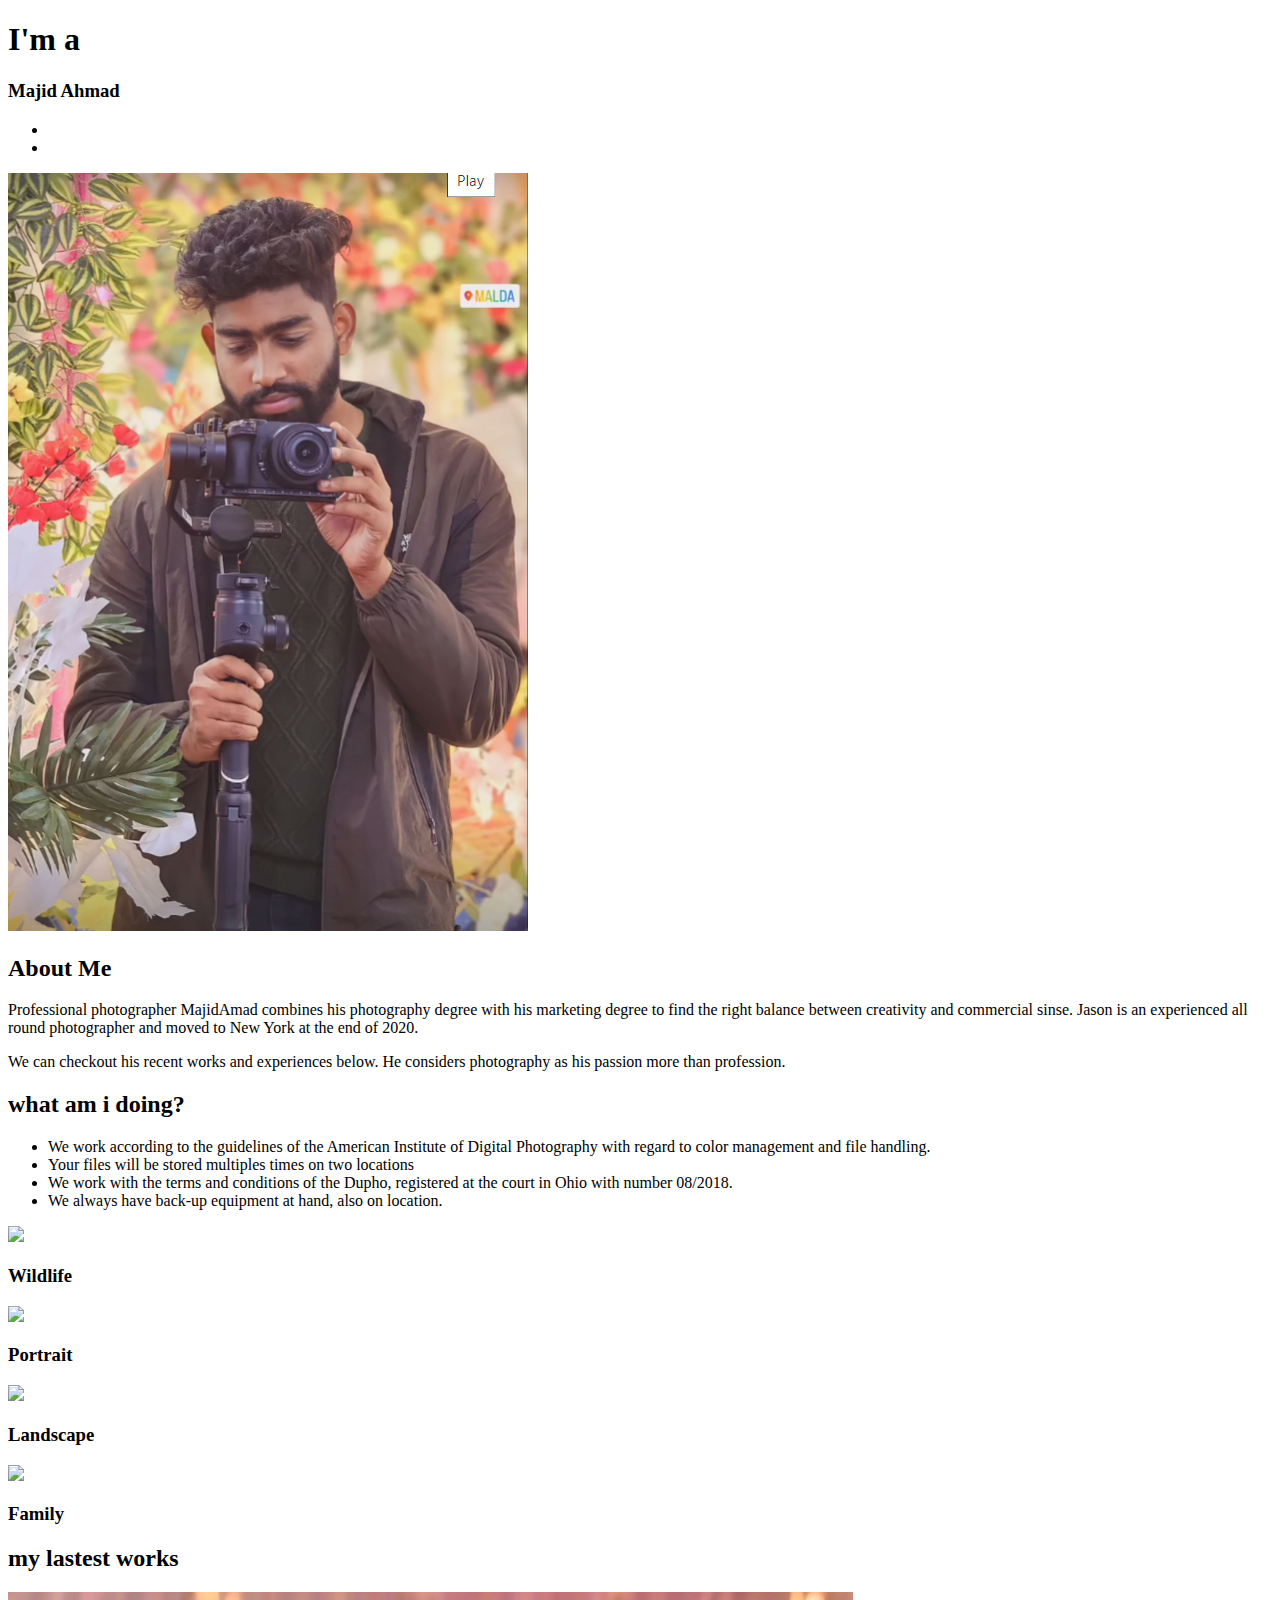
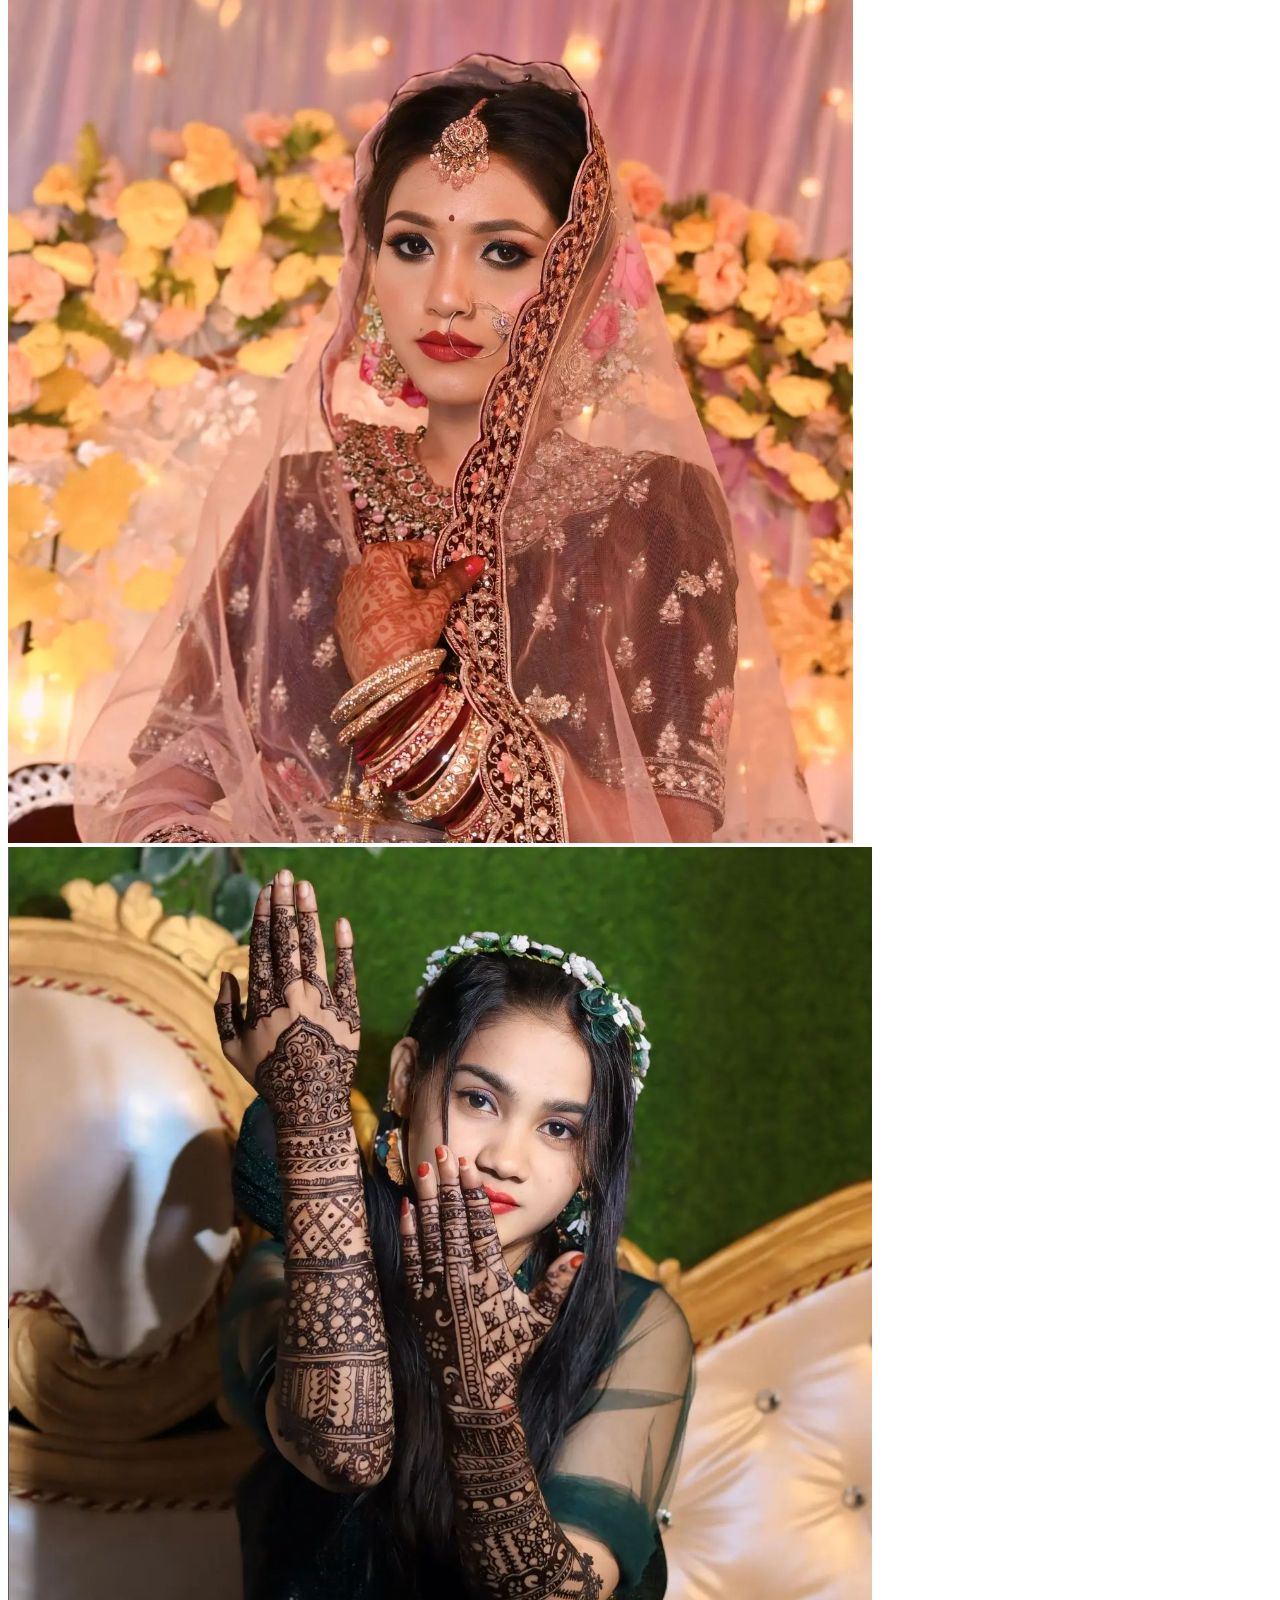
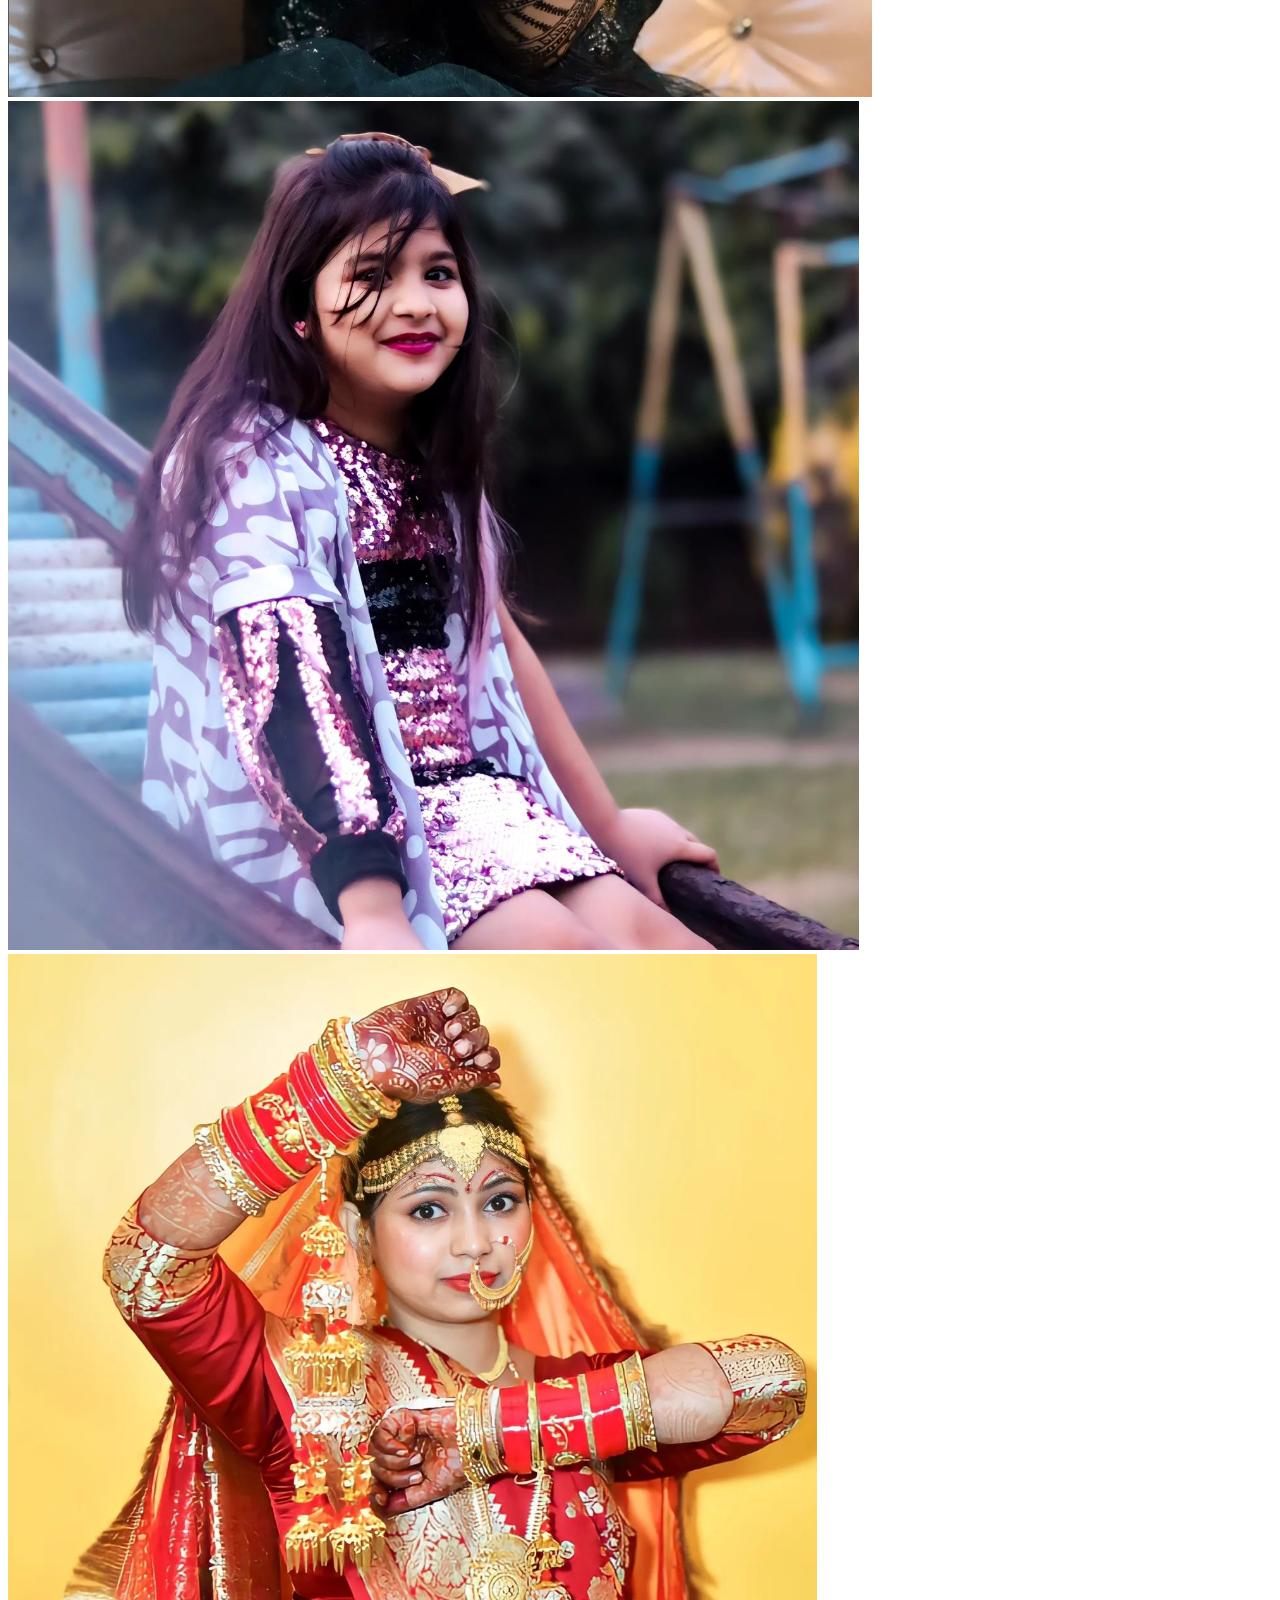
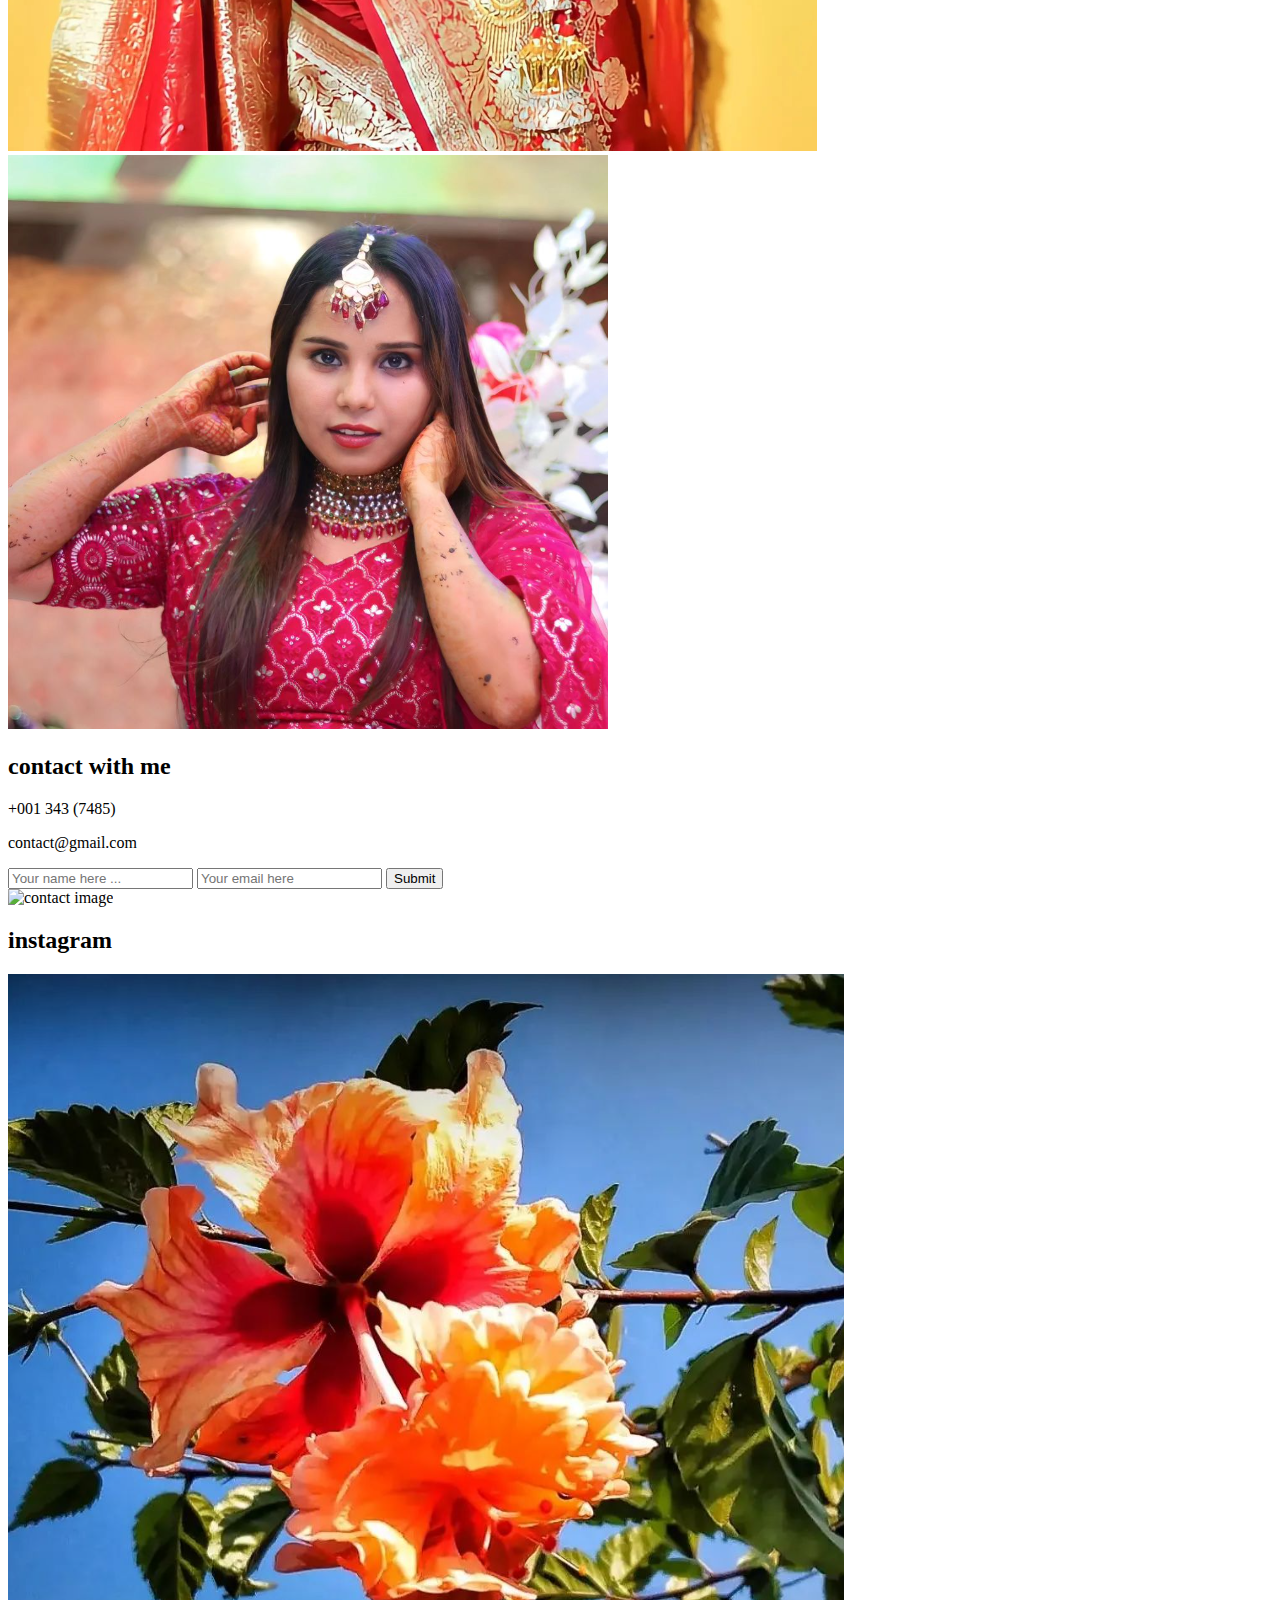
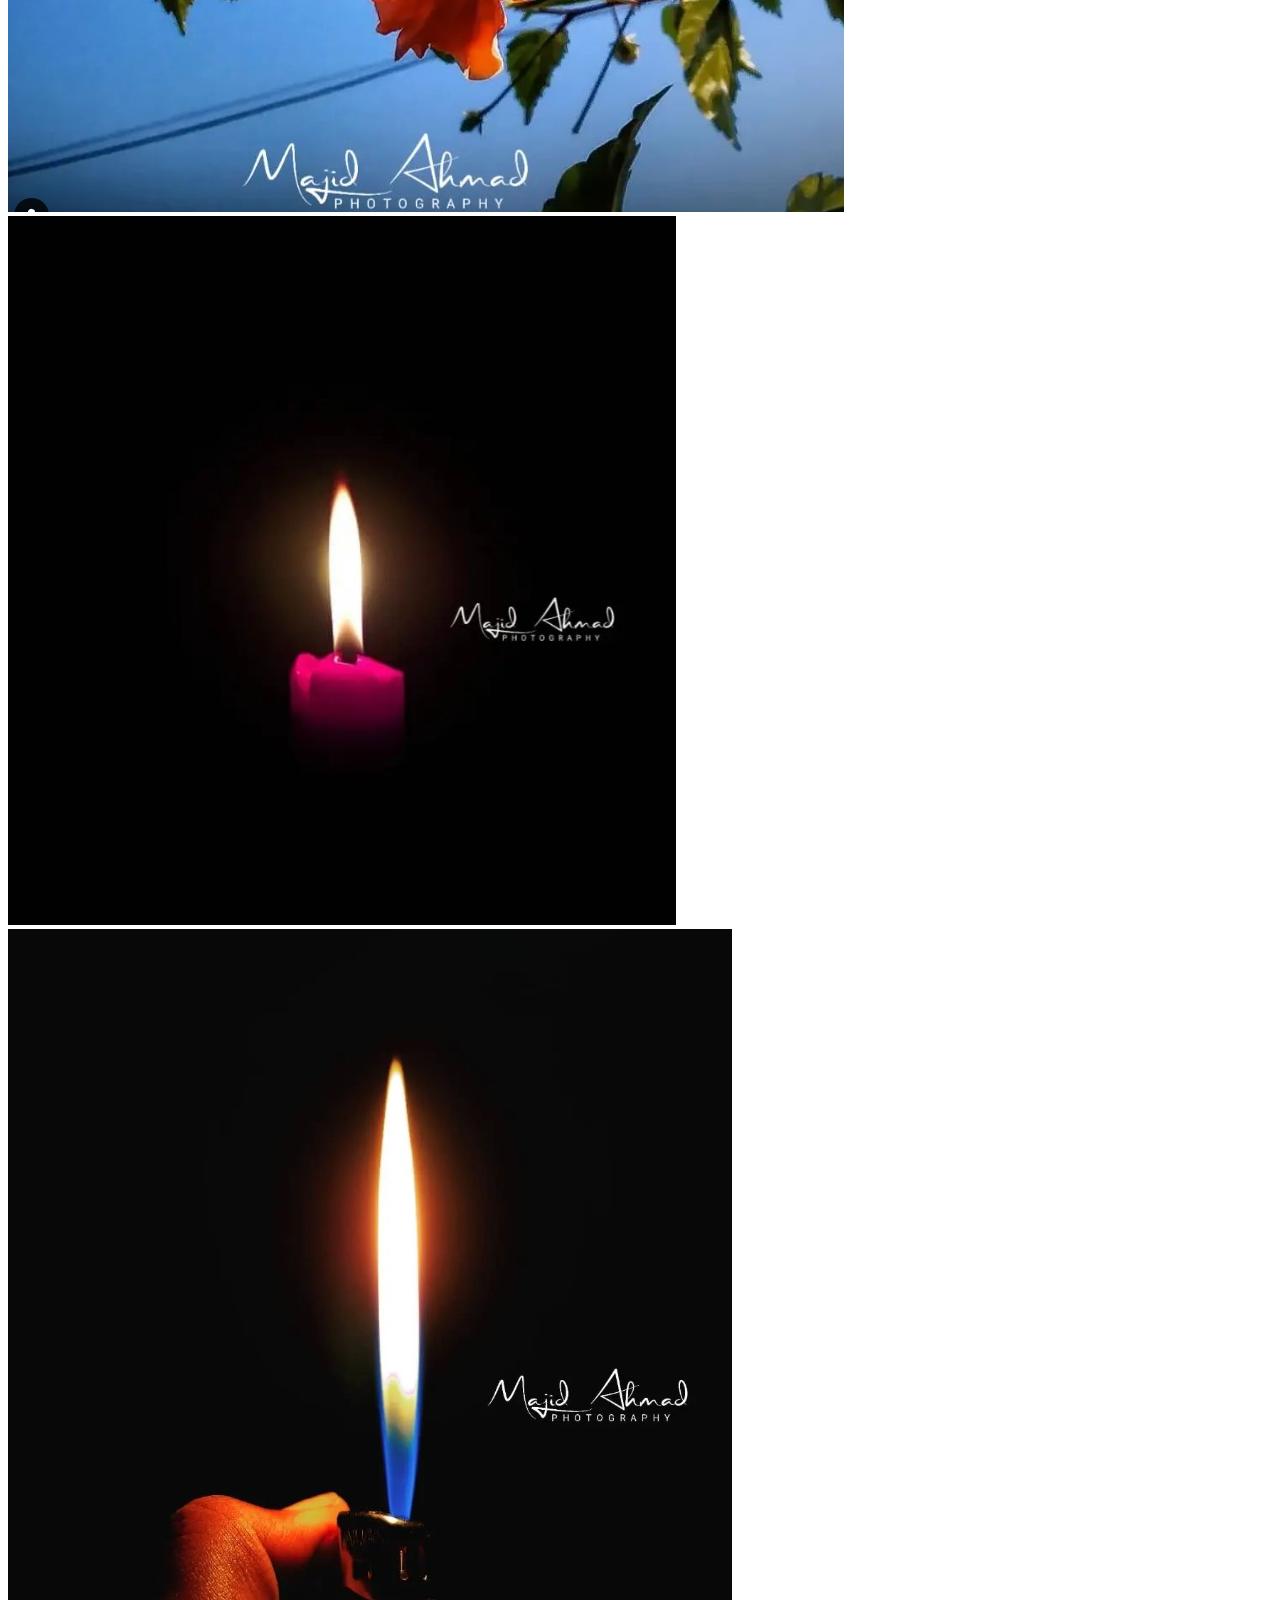
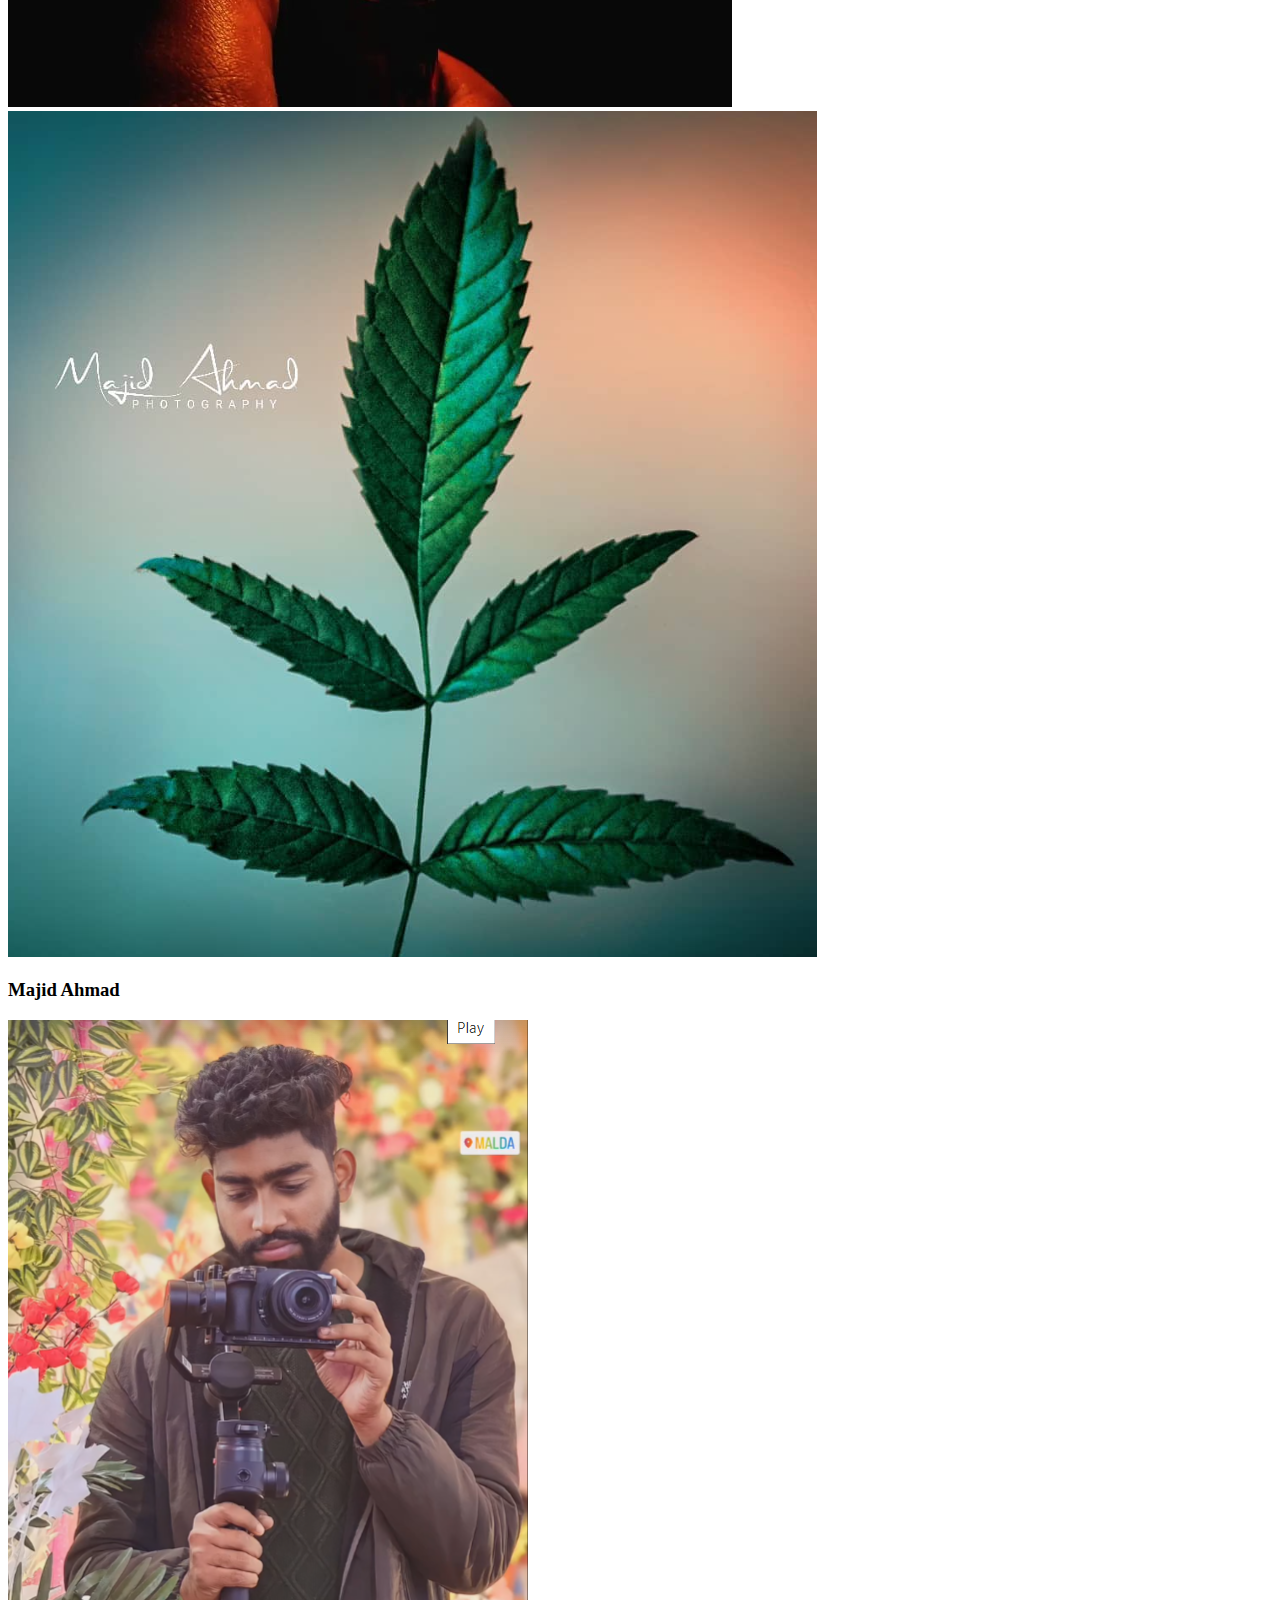
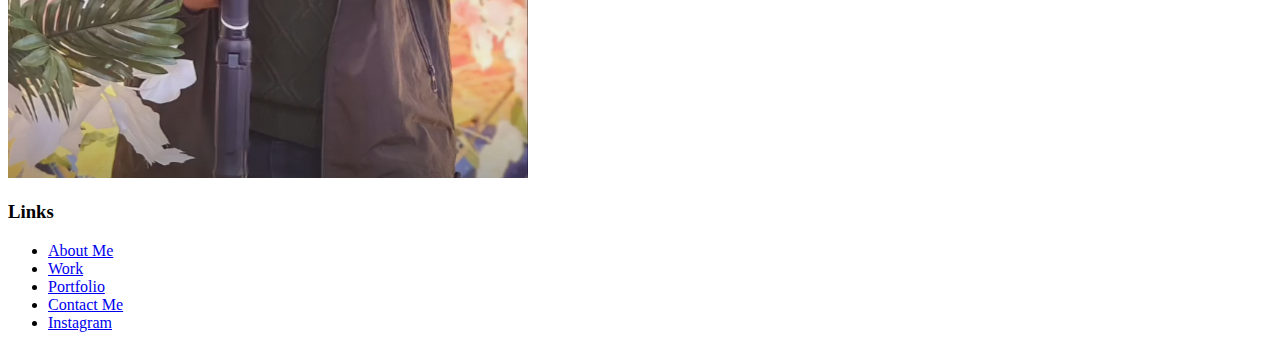
==== index.html @ 765325b8 "h" ====
<!DOCTYPE html>
<html lang="en">
<head>
    <meta charset="UTF-8">
    <meta http-equiv="X-UA-Compatible" content="IE=edge">
    <meta name="viewport" content="width=device-width, initial-scale=1.0">
    <title>I'm a Photographer</title>
    <!-- font awesome -->
    <link rel="stylesheet" href="https://cdnjs.cloudflare.com/ajax/libs/font-awesome/6.0.0-beta2/css/all.min.css" integrity="sha512-YWzhKL2whUzgiheMoBFwW8CKV4qpHQAEuvilg9FAn5VJUDwKZZxkJNuGM4XkWuk94WCrrwslk8yWNGmY1EduTA==" crossorigin="anonymous" referrerpolicy="no-referrer" />
    <link rel = "stylesheet" href = "css/style.css">
</head>
<body>
    
    <!-- header -->
    <header id = "header" class = "vh-100 flex">
        <div class = "container">
            <div class = "header-content">
                <h1>I'm a <br><span class = "typewrite" data-loop = "yes" data-speed = "100" data-delay = "2000" data-words = '["photographer", "videographer", "video editor"]'></span></h1>
                <h3>Majid Ahmad</h3>

                <ul class = "social-links">
                    <li>
                        <a href = "https://www.instagram.com/_photoworld_studio_/" class = "flex">
                            <i class = "fab fa-facebook-f"></i>
                        </a>
                    </li>
                    <li>
                        <a href = "https://www.instagram.com/_photoworld_studio_/"  class = "flex">
                            <i class = "fab fa-instagram"></i>
                        </a>
                    </li>
                </ul>
            </div>
        </div>
    </header>
    <!-- end of header -->

    <!-- main content -->
    <main>
        <!-- about section -->
        <section id = "about" class = "about py-7">
            <div class = "container">
                <div class = "about-content grid">
                    <div class = "about-left">
                        <img src = "images/owner.png" alt = "">
                    </div>
                    <div class = "about-right">
                        <div class = "title">
                            <h2>About Me</h2>
                        </div>
                        <p class = "lead">Professional photographer MajidAmad combines his photography degree with his marketing degree to find the right balance between creativity and commercial sinse. Jason is an experienced all round photographer and moved to New York at the end of 2020.</p>
                        <p class = "lead">We can checkout his recent works and experiences below. He considers photography as his passion more than profession.</p>
                        <a href = "#work" class = "btn-down">
                            <i class = "fas fa-chevron-down"></i>
                        </a>
                    </div>
                </div>
            </div>
        </section>
        <!-- end of about section -->

        <!-- work section -->
        <section id = "work" class = "vh-100 flex py-7">
            <div class = "container">
                <div class = "work-content">
                    <div class = "title">
                        <h2>what am i doing?</h2>
                    </div>
                    <ul class = "work-top grid">
                        <li class = "lead"><i class = "fas fa-dot-circle"></i> We work according to the guidelines of the American Institute of Digital Photography with regard to color management and file handling.</li>
                        <li class = "lead"><i class = "fas fa-dot-circle"></i> Your files will be stored multiples times on two locations</li>
                        <li class = "lead"><i class = "fas fa-dot-circle"></i> We work with the terms and conditions of the Dupho, registered at the court in Ohio with number 08/2018.</li>
                        <li class = "lead"><i class = "fas fa-dot-circle"></i> We always have back-up equipment at hand, also on location.</li>
                    </ul>

                    <div class = "work-bottom grid">
                        <div>
                            <span class = "icon"><img src = "images/wildlife-icon.png"></span>
                            <h3>Wildlife</h3>
                        </div>
                        <div>
                            <span class = "icon"><img src = "images/portrait-icon.png"></span>
                            <h3>Portrait</h3>
                        </div>
                        <div>
                            <span class = "icon"><img src = "images/landscape-icon.png"></span>
                            <h3>Landscape</h3>
                        </div>
                        <div>
                            <span class = "icon"><img src = "images/family-icon.png"></span>
                            <h3>Family</h3>
                        </div>
                    </div>
                    <a href = "#portfolio" class = "btn-down btn-down-white">
                        <i class = "fas fa-chevron-down"></i>
                    </a>
                </div>
            </div>
        </section>
        <!-- end of work section -->

        <!-- portfolio section -->
        <section id = "portfolio" class = "vh-100 py-7">
            <div class = "container">
                <div class = "portfolio-content">
                    <div class = "title">
                        <h2>my lastest works</h2>
                        <a href = "#contact" class = "btn-down">
                            <i class = "fas fa-chevron-down"></i>
                        </a>
                    </div>

                    <div class = "portfolio-grid grid">
                        <div><img src = "images/pic1.png"></div>
                        <div><img src = "images/pic2.png"></div>
                        <div><img src = "images/pic3.png"></div>
                        <div><img src = "images/pic6.png"></div>
                        <div><img src = "images/pic7.png"></div>
                    </div>
                </div>
            </div>
        </section>
        <!-- end of portfolio section -->

        <!-- contact section -->
        <section id = "contact" class = "py-7">
            <div class = "container">
                <div class = "contact-content flex">
                    <div class = "contact-left">
                        <div class="title">
                            <h2>contact with me</h2>
                        </div>
                        <p class = "lead"><i class = "fas fa-phone-alt"></i> +001 343 (7485)</p>
                        <p class = "lead"><i class = "fas fa-envelope"></i> contact@gmail.com</p>
                        <form action="">
                            <input type = "text" class = "form-control" placeholder="Your name here ...">
                            <input type = "email" class = "form-control" placeholder="Your email here">
                            <input type = "submit" class = "btn-submit btn" value = "Submit">
                        </form>
                    </div>

                    <div class = "contact-right">
                        <img src = "images/contact-pic.jpg" alt = "contact image">
                    </div>
                </div>
            </div>
        </section>
        <!-- end of contact section -->

        <!-- instagram section -->
        <section id = "insta" class = "py-7">
            <div class = "container">
                <div class = "insta-content">
                    <div class = "title">
                        <h2>instagram</h2>
                        <a href = "#footer" class = "btn-down btn-down-white">
                            <i class = "fas fa-chevron-down"></i>
                        </a>
                    </div>
                    <div class = "insta-grid grid">
                        <div><img src = "images/pic8.png"></div>
                        <div><img src = "images/pic9.png"></div>
                        <div><img src = "images/pic10.png"></div>
                        <div><img src = "images/pic12.png"></div>
                       
                    </div>
                </div>
            </div>
        </section>
        <!-- end of instagram section -->
    </main>
    <!-- end of main content -->

    <!-- footer -->
    <footer id = "footer" class = "py-7">
        <div class = "container">
            <div class = "footer-content">
                <div>
                    <h3>Majid Ahmad</h3>
                    <div><img src = "images/owner.png"></div>
                </div>

                <div>
                    <h3>Links</h3>
                    <ul class = "flex">
                        <li><a href = "#">About Me</a></li>
                        <li><a href = "#">Work</a></li>
                        <li><a href = "#">Portfolio</a></li>
                        <li><a href = "#">Contact Me</a></li>
                        <li><a href = "#">Instagram</a></li>
                    </ul>
                </div>
            </div>
        </div>
    </footer>
    <!-- end of footer -->


    <!-- typewriting js -->
    <script src = "typewriting-master/typewriting.js"></script>
</body>
</html>
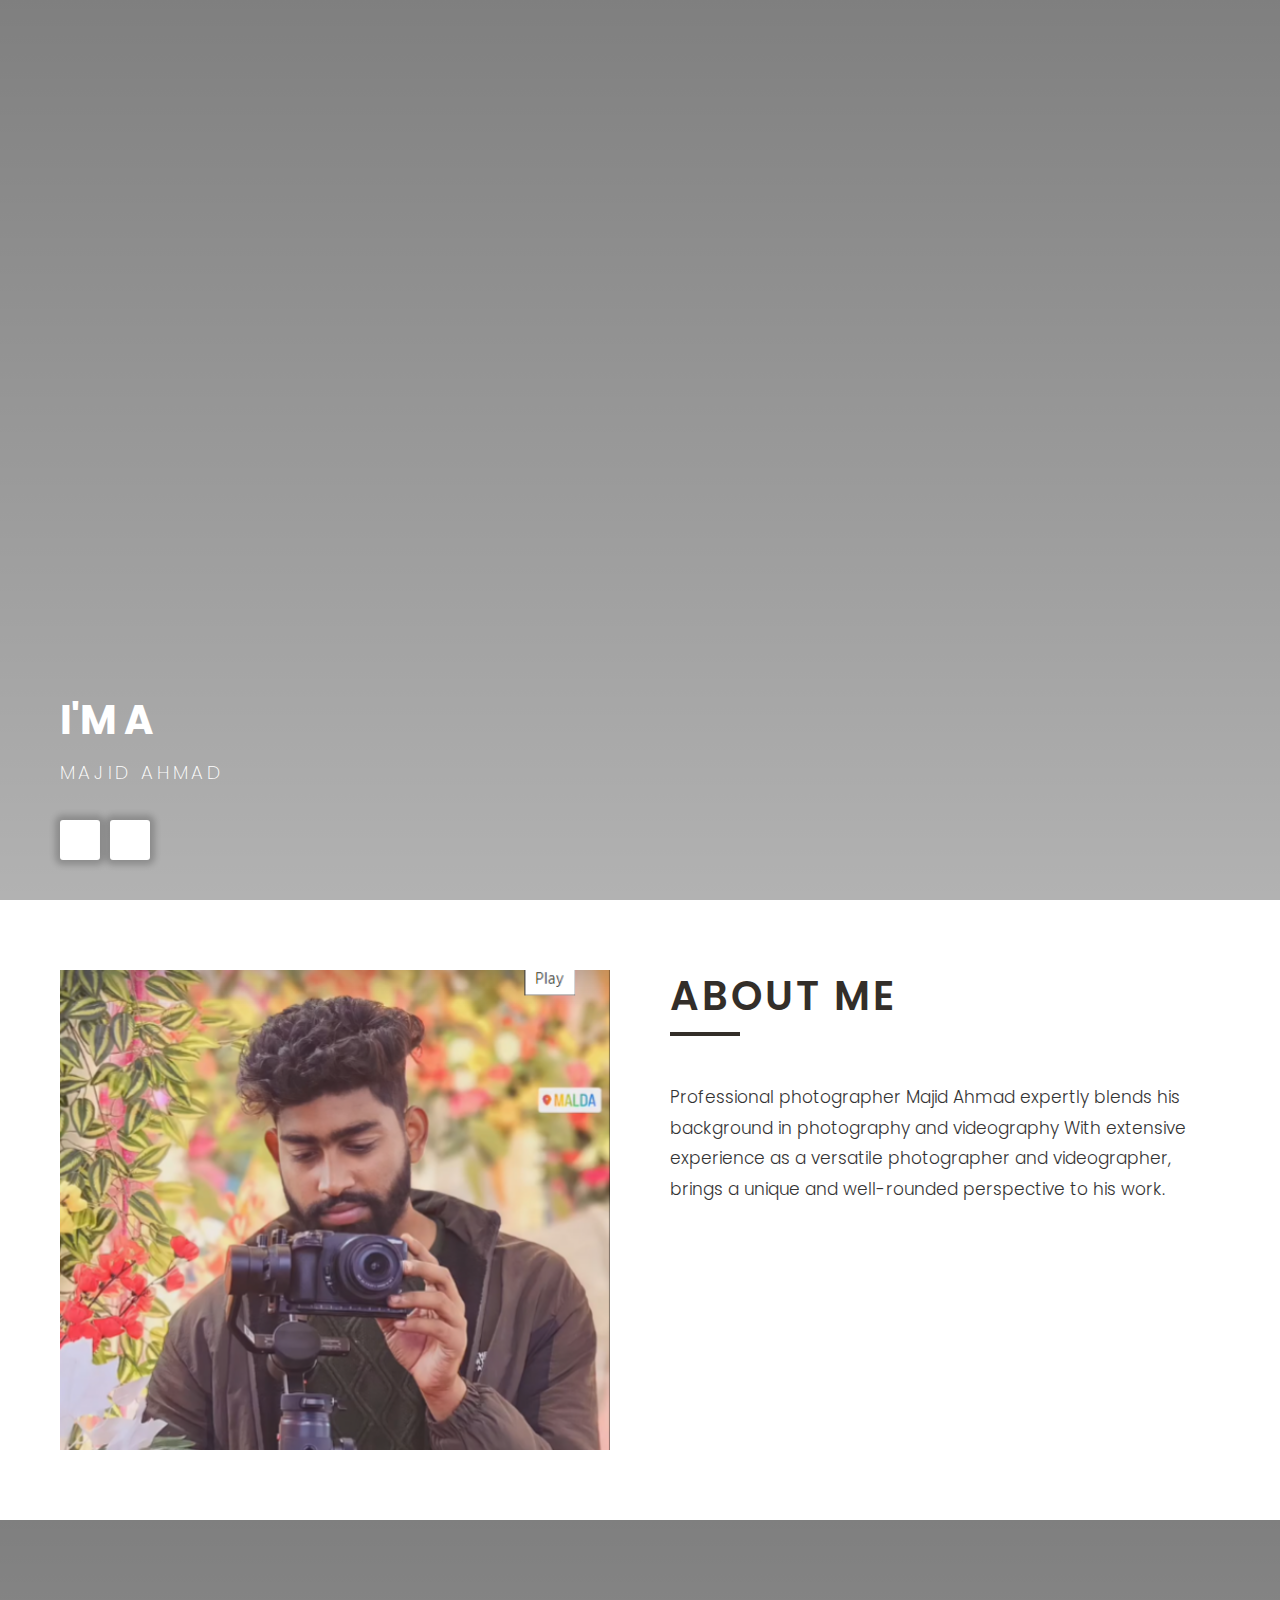
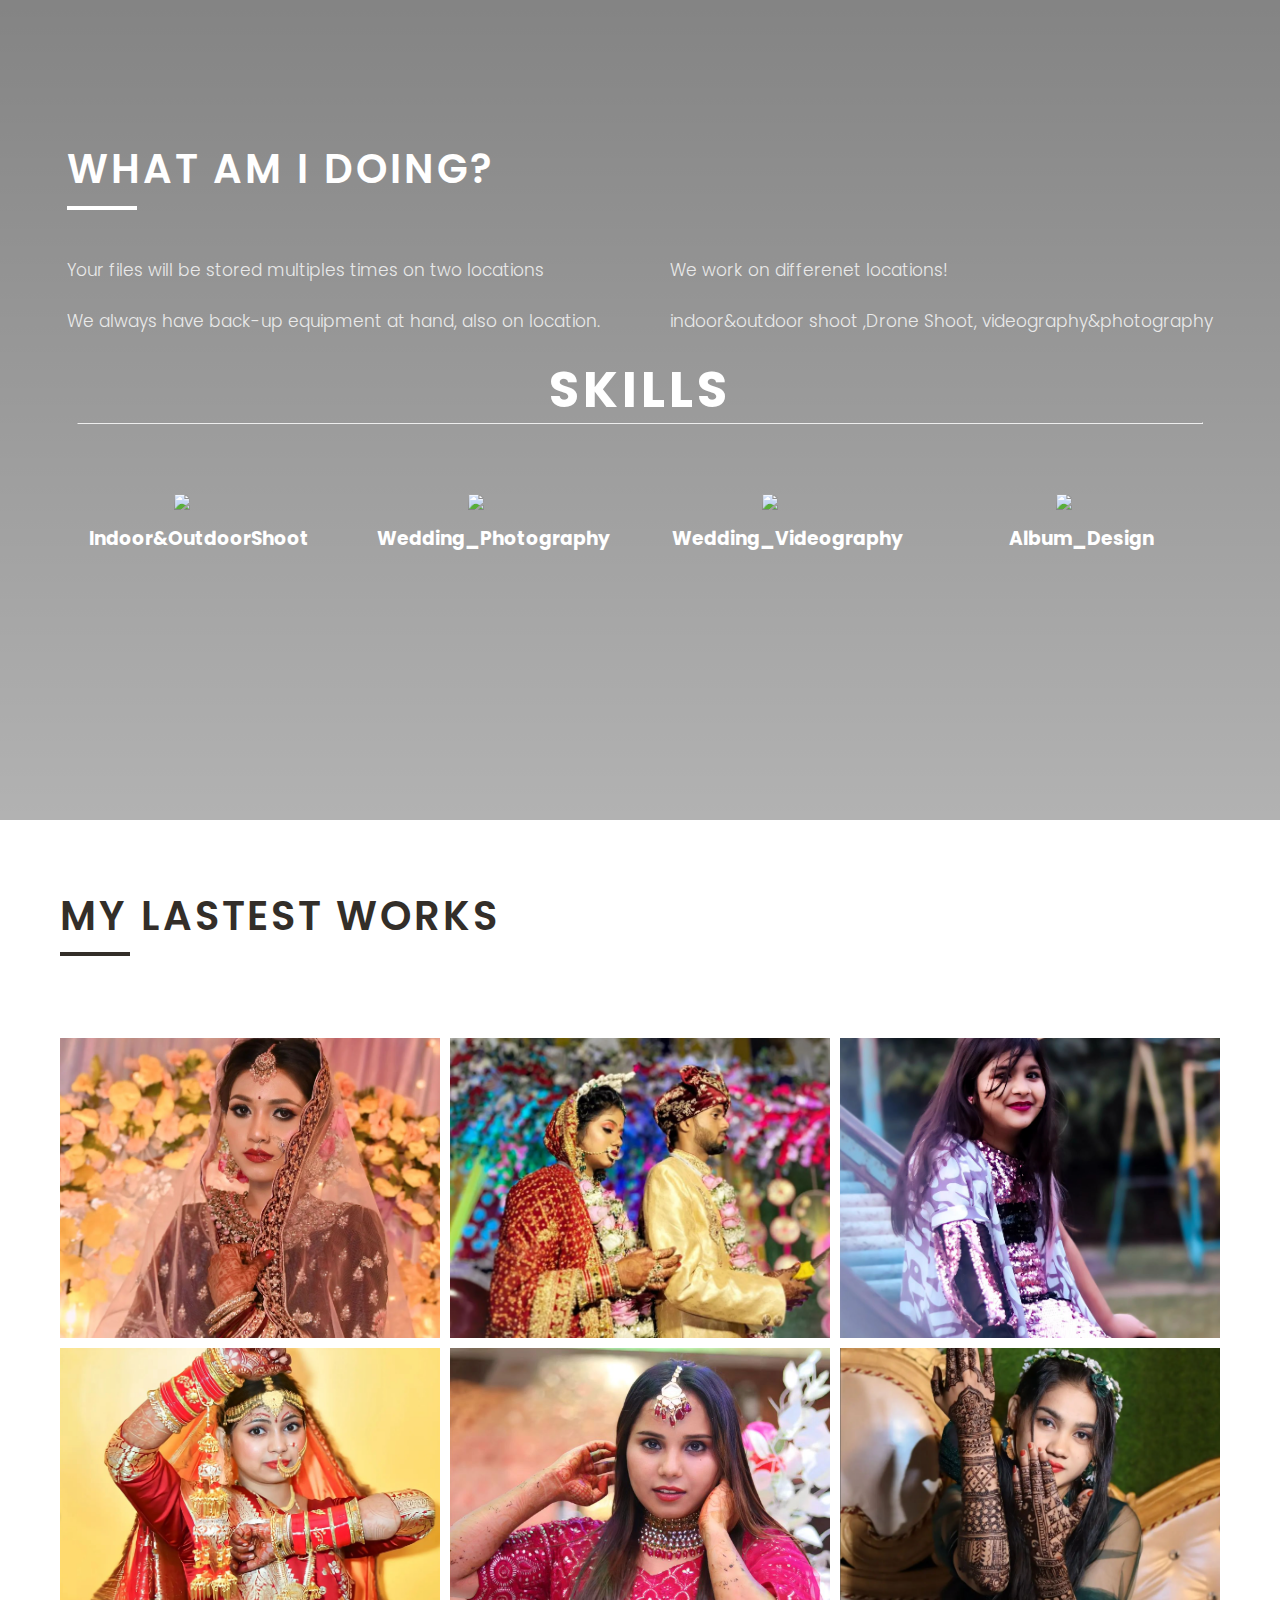
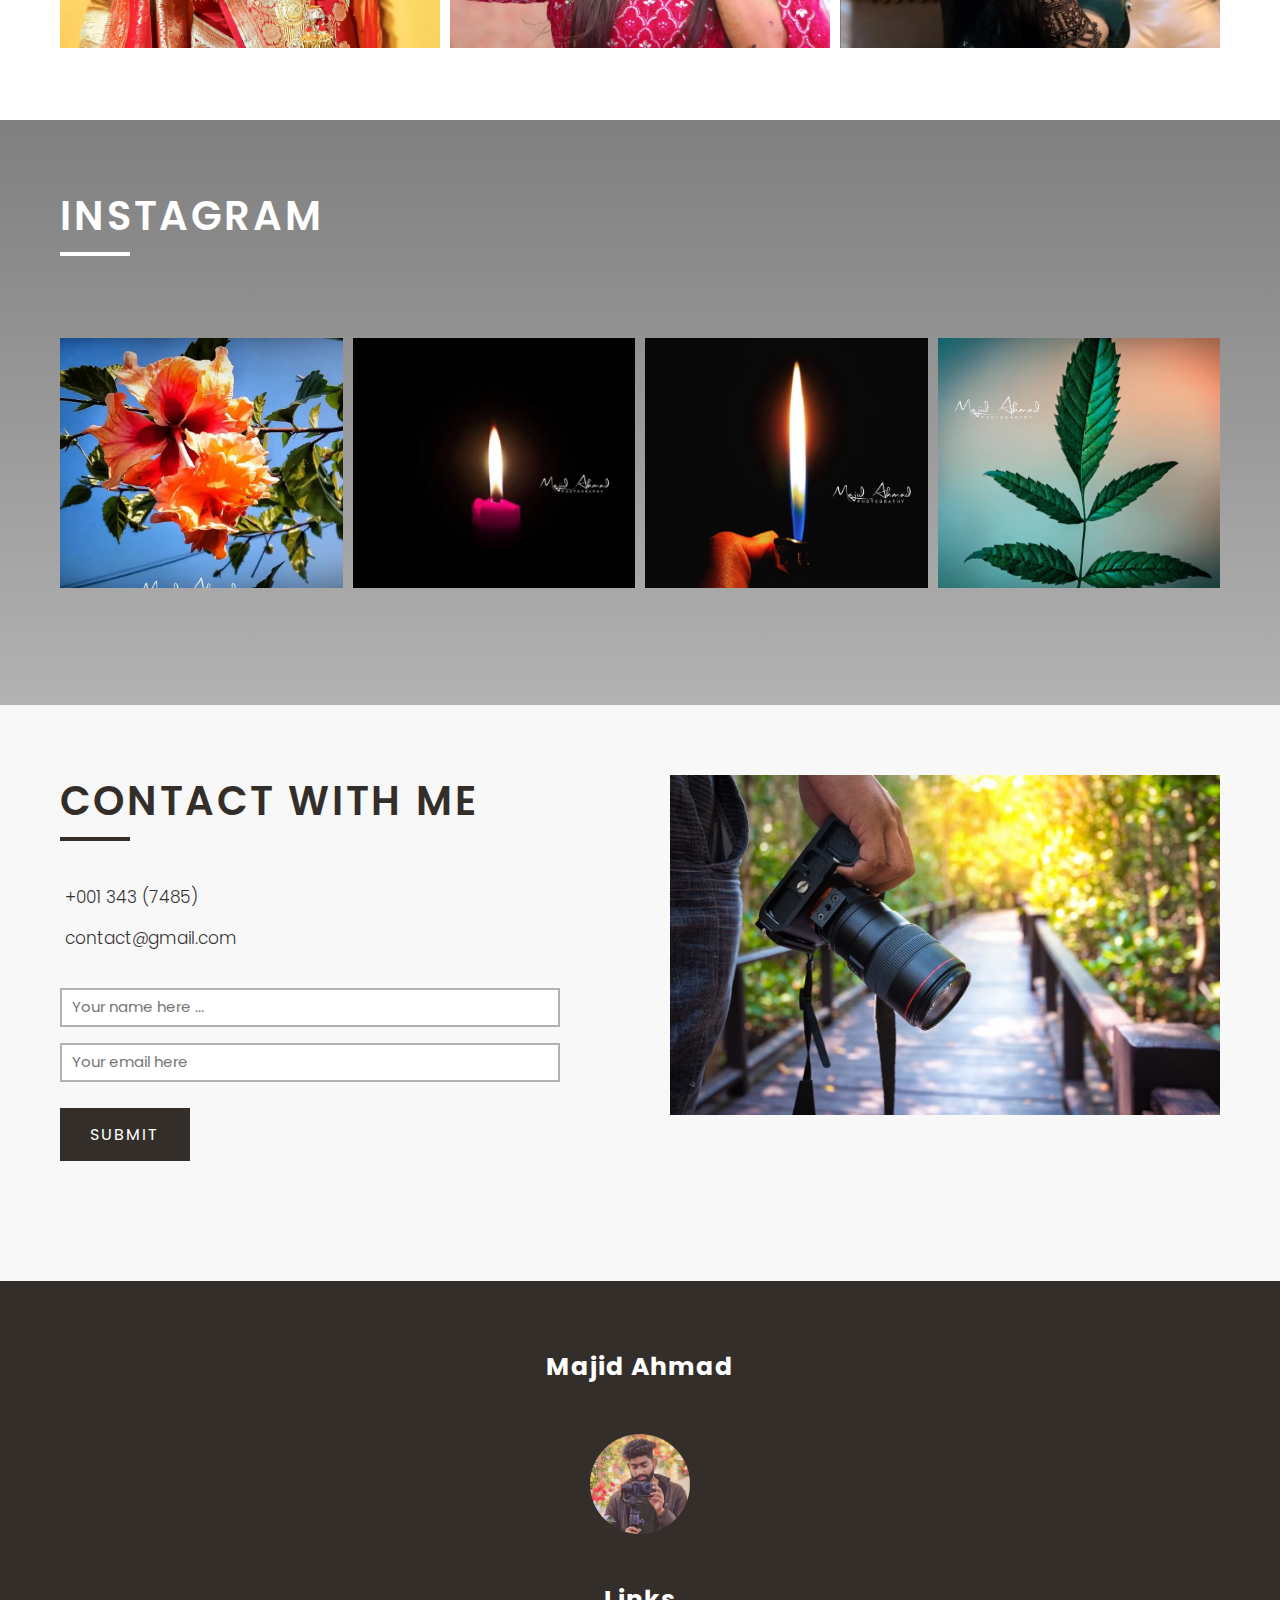
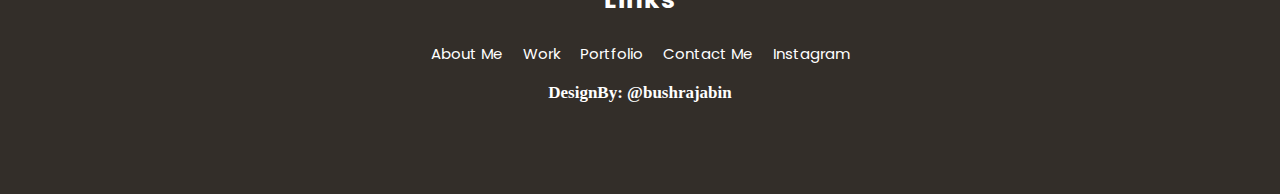
==== commit c4607596: "updateeverything" ====
--- a/index.html
+++ b/index.html
@@ -1,202 +1,252 @@
 <!DOCTYPE html>
 <html lang="en">
-<head>
-    <meta charset="UTF-8">
-    <meta http-equiv="X-UA-Compatible" content="IE=edge">
-    <meta name="viewport" content="width=device-width, initial-scale=1.0">
-    <title>I'm a Photographer</title>
+  <head>
+    <meta charset="UTF-8" />
+    <meta http-equiv="X-UA-Compatible" content="IE=edge" />
+    <meta name="viewport" content="width=device-width, initial-scale=1.0" />
+    <title>photoworldStudio</title>
     <!-- font awesome -->
-    <link rel="stylesheet" href="https://cdnjs.cloudflare.com/ajax/libs/font-awesome/6.0.0-beta2/css/all.min.css" integrity="sha512-YWzhKL2whUzgiheMoBFwW8CKV4qpHQAEuvilg9FAn5VJUDwKZZxkJNuGM4XkWuk94WCrrwslk8yWNGmY1EduTA==" crossorigin="anonymous" referrerpolicy="no-referrer" />
-    <link rel = "stylesheet" href = "css/style.css">
-</head>
-<body>
-    
+    <link
+      rel="stylesheet"
+      href="https://cdnjs.cloudflare.com/ajax/libs/font-awesome/6.0.0-beta2/css/all.min.css"
+      integrity="sha512-YWzhKL2whUzgiheMoBFwW8CKV4qpHQAEuvilg9FAn5VJUDwKZZxkJNuGM4XkWuk94WCrrwslk8yWNGmY1EduTA=="
+      crossorigin="anonymous"
+      referrerpolicy="no-referrer"
+    />
+    <link rel="stylesheet" href="css/style.css" />
+  </head>
+  <body>
     <!-- header -->
-    <header id = "header" class = "vh-100 flex">
-        <div class = "container">
-            <div class = "header-content">
-                <h1>I'm a <br><span class = "typewrite" data-loop = "yes" data-speed = "100" data-delay = "2000" data-words = '["photographer", "videographer", "video editor"]'></span></h1>
-                <h3>Majid Ahmad</h3>
-
-                <ul class = "social-links">
-                    <li>
-                        <a href = "https://www.instagram.com/_photoworld_studio_/" class = "flex">
-                            <i class = "fab fa-facebook-f"></i>
-                        </a>
-                    </li>
-                    <li>
-                        <a href = "https://www.instagram.com/_photoworld_studio_/"  class = "flex">
-                            <i class = "fab fa-instagram"></i>
-                        </a>
-                    </li>
-                </ul>
-            </div>
-        </div>
+    <header id="header" class="vh-100 flex">
+      <div class="container">
+        <div class="header-content">
+          <h2>
+            I'm a <br /><span
+              class="typewrite"
+              data-loop="yes"
+              data-speed="100"
+              data-delay="2000"
+              data-words='["photographer", "videographer", "video editor"]'
+            ></span>
+          </h2>
+          <h3>Majid Ahmad</h3>
+
+          <ul class="social-links">
+            <li>
+              <a
+                href="https://www.instagram.com/_photoworld_studio_/"
+                class="flex"
+              >
+                <i class="fab fa-facebook-f"></i>
+              </a>
+            </li>
+            <li>
+              <a
+                href="https://www.instagram.com/_photoworld_studio_/"
+                class="flex"
+              >
+                <i class="fab fa-instagram"></i>
+              </a>
+            </li>
+          </ul>
+        </div>
+      </div>
     </header>
     <!-- end of header -->
 
     <!-- main content -->
     <main>
-        <!-- about section -->
-        <section id = "about" class = "about py-7">
-            <div class = "container">
-                <div class = "about-content grid">
-                    <div class = "about-left">
-                        <img src = "images/owner.png" alt = "">
-                    </div>
-                    <div class = "about-right">
-                        <div class = "title">
-                            <h2>About Me</h2>
-                        </div>
-                        <p class = "lead">Professional photographer MajidAmad combines his photography degree with his marketing degree to find the right balance between creativity and commercial sinse. Jason is an experienced all round photographer and moved to New York at the end of 2020.</p>
-                        <p class = "lead">We can checkout his recent works and experiences below. He considers photography as his passion more than profession.</p>
-                        <a href = "#work" class = "btn-down">
-                            <i class = "fas fa-chevron-down"></i>
-                        </a>
-                    </div>
-                </div>
-            </div>
-        </section>
-        <!-- end of about section -->
-
-        <!-- work section -->
-        <section id = "work" class = "vh-100 flex py-7">
-            <div class = "container">
-                <div class = "work-content">
-                    <div class = "title">
-                        <h2>what am i doing?</h2>
-                    </div>
-                    <ul class = "work-top grid">
-                        <li class = "lead"><i class = "fas fa-dot-circle"></i> We work according to the guidelines of the American Institute of Digital Photography with regard to color management and file handling.</li>
-                        <li class = "lead"><i class = "fas fa-dot-circle"></i> Your files will be stored multiples times on two locations</li>
-                        <li class = "lead"><i class = "fas fa-dot-circle"></i> We work with the terms and conditions of the Dupho, registered at the court in Ohio with number 08/2018.</li>
-                        <li class = "lead"><i class = "fas fa-dot-circle"></i> We always have back-up equipment at hand, also on location.</li>
-                    </ul>
-
-                    <div class = "work-bottom grid">
-                        <div>
-                            <span class = "icon"><img src = "images/wildlife-icon.png"></span>
-                            <h3>Wildlife</h3>
-                        </div>
-                        <div>
-                            <span class = "icon"><img src = "images/portrait-icon.png"></span>
-                            <h3>Portrait</h3>
-                        </div>
-                        <div>
-                            <span class = "icon"><img src = "images/landscape-icon.png"></span>
-                            <h3>Landscape</h3>
-                        </div>
-                        <div>
-                            <span class = "icon"><img src = "images/family-icon.png"></span>
-                            <h3>Family</h3>
-                        </div>
-                    </div>
-                    <a href = "#portfolio" class = "btn-down btn-down-white">
-                        <i class = "fas fa-chevron-down"></i>
-                    </a>
-                </div>
-            </div>
-        </section>
-        <!-- end of work section -->
-
-        <!-- portfolio section -->
-        <section id = "portfolio" class = "vh-100 py-7">
-            <div class = "container">
-                <div class = "portfolio-content">
-                    <div class = "title">
-                        <h2>my lastest works</h2>
-                        <a href = "#contact" class = "btn-down">
-                            <i class = "fas fa-chevron-down"></i>
-                        </a>
-                    </div>
-
-                    <div class = "portfolio-grid grid">
-                        <div><img src = "images/pic1.png"></div>
-                        <div><img src = "images/pic2.png"></div>
-                        <div><img src = "images/pic3.png"></div>
-                        <div><img src = "images/pic6.png"></div>
-                        <div><img src = "images/pic7.png"></div>
-                    </div>
-                </div>
-            </div>
-        </section>
-        <!-- end of portfolio section -->
-
-        <!-- contact section -->
-        <section id = "contact" class = "py-7">
-            <div class = "container">
-                <div class = "contact-content flex">
-                    <div class = "contact-left">
-                        <div class="title">
-                            <h2>contact with me</h2>
-                        </div>
-                        <p class = "lead"><i class = "fas fa-phone-alt"></i> +001 343 (7485)</p>
-                        <p class = "lead"><i class = "fas fa-envelope"></i> contact@gmail.com</p>
-                        <form action="">
-                            <input type = "text" class = "form-control" placeholder="Your name here ...">
-                            <input type = "email" class = "form-control" placeholder="Your email here">
-                            <input type = "submit" class = "btn-submit btn" value = "Submit">
-                        </form>
-                    </div>
-
-                    <div class = "contact-right">
-                        <img src = "images/contact-pic.jpg" alt = "contact image">
-                    </div>
-                </div>
-            </div>
-        </section>
-        <!-- end of contact section -->
-
-        <!-- instagram section -->
-        <section id = "insta" class = "py-7">
-            <div class = "container">
-                <div class = "insta-content">
-                    <div class = "title">
-                        <h2>instagram</h2>
-                        <a href = "#footer" class = "btn-down btn-down-white">
-                            <i class = "fas fa-chevron-down"></i>
-                        </a>
-                    </div>
-                    <div class = "insta-grid grid">
-                        <div><img src = "images/pic8.png"></div>
-                        <div><img src = "images/pic9.png"></div>
-                        <div><img src = "images/pic10.png"></div>
-                        <div><img src = "images/pic12.png"></div>
-                       
-                    </div>
-                </div>
-            </div>
-        </section>
-        <!-- end of instagram section -->
+      <!-- about section -->
+      <section id="about" class="about py-7">
+        <div class="container">
+          <div class="about-content grid">
+            <div class="about-left">
+              <img src="images/owner.png" alt="" />
+            </div>
+            <div class="about-right">
+              <div class="title">
+                <h2>About Me</h2>
+              </div>
+              <p class="lead">
+                Professional photographer Majid Ahmad expertly blends his
+                background in photography and videography  With extensive experience as a versatile photographer and
+                videographer, brings a unique and well-rounded
+                perspective to his work.
+              </p>
+              <a href="#work" class="btn-down">
+                <i class="fas fa-chevron-down"></i>
+              </a>
+            </div>
+          </div>
+        </div>
+      </section>
+      <!-- end of about section -->
+
+      <!-- work section -->
+      <section id="work" class="vh-100 flex py-7">
+        <div class="container">
+          <div class="work-content">
+            <div class="title">
+              <h2>what am i doing?</h2>
+            </div>
+            <ul class="work-top grid">
+              <li class="lead">
+                <i class="fas fa-dot-circle"></i> Your files will be stored
+                multiples times on two locations
+              </li>
+              <li class="lead">
+                <i class="fas fa-dot-circle"></i> We work on differenet
+                locations!
+              </li>
+              <li class="lead">
+                <i class="fas fa-dot-circle"></i> We always have back-up
+                equipment at hand, also on location.
+              </li>
+              <li class="lead">
+                <i class="fas fa-dot-circle"></i> indoor&outdoor shoot ,Drone
+                Shoot, videography&photography
+              </li>
+            </ul>
+
+            <div class="skills">
+              <h1>
+                SKILLS
+                <hr />
+              </h1>
+            </div>
+
+            <div class="work-bottom grid">
+              <div>
+                <span class="icon"><img src="images/wildlife-icon.png" /></span>
+                <h3>Indoor&OutdoorShoot</h3>
+              </div>
+              <div>
+                <span class="icon"><img src="images/portrait-icon.png" /></span>
+                <h3>Wedding_Photography</h3>
+              </div>
+              <div>
+                <span class="icon"><img src="images/portrait-icon.png" /></span>
+                <h3>Wedding_Videography</h3>
+              </div>
+              <div>
+                <span class="icon"><img src="images/wildlife-icon.png" /></span>
+                <h3>Album_Design</h3>
+              </div>
+            </div>
+            <a href="#portfolio" class="btn-down btn-down-white">
+              <i class="fas fa-chevron-down"></i>
+            </a>
+          </div>
+        </div>
+      </section>
+      <!-- end of work section -->
+
+      <!-- portfolio section -->
+      <section id="portfolio" class="vh-100 py-7">
+        <div class="container">
+          <div class="portfolio-content">
+            <div class="title">
+              <h2>my lastest works</h2>
+              <a href="#contact" class="btn-down">
+                <i class="fas fa-chevron-down"></i>
+              </a>
+            </div>
+
+            <div class="portfolio-grid grid">
+              <div><img src="images/pic1.png" /></div>
+              <div><img src="images/pic13.png" /></div>
+              <div><img src="images/pic3.png" /></div>
+              <div><img src="images/pic6.png" /></div>
+              <div><img src="images/pic7.png" /></div>
+              <div><img src="images/pic2.png" /></div>
+            </div>
+          </div>
+        </div>
+      </section>
+      <!-- end of portfolio section -->
+
+      <!-- instagram section -->
+      <section id="insta" class="py-7">
+        <div class="container">
+          <div class="insta-content">
+            <div class="title">
+              <h2>instagram</h2>
+              <a href="#footer" class="btn-down btn-down-white">
+                <i class="fas fa-chevron-down"></i>
+              </a>
+            </div>
+            <div class="insta-grid grid">
+              <div><img src="images/pic8.png" /></div>
+              <div><img src="images/pic9.png" /></div>
+              <div><img src="images/pic10.png" /></div>
+              <div><img src="images/pic12.png" /></div>
+            </div>
+          </div>
+        </div>
+      </section>
+      <!-- end of instagram section -->
     </main>
     <!-- end of main content -->
 
+    <!-- contact section -->
+    <section id="contact" class="py-7">
+      <div class="container">
+        <div class="contact-content flex">
+          <div class="contact-left">
+            <div class="title">
+              <h2>contact with me</h2>
+            </div>
+            <p class="lead"><i class="fas fa-phone-alt"></i> +001 343 (7485)</p>
+            <p class="lead">
+              <i class="fas fa-envelope"></i> contact@gmail.com
+            </p>
+            <form action="">
+              <input
+                type="text"
+                class="form-control"
+                placeholder="Your name here ..."
+              />
+              <input
+                type="email"
+                class="form-control"
+                placeholder="Your email here"
+              />
+              <input type="submit" class="btn-submit btn" value="Submit" />
+            </form>
+          </div>
+
+          <div class="contact-right">
+            <img src="images/pic14.jpeg" alt="contact image" />
+          </div>
+        </div>
+      </div>
+    </section>
     <!-- footer -->
-    <footer id = "footer" class = "py-7">
-        <div class = "container">
-            <div class = "footer-content">
-                <div>
-                    <h3>Majid Ahmad</h3>
-                    <div><img src = "images/owner.png"></div>
-                </div>
-
-                <div>
-                    <h3>Links</h3>
-                    <ul class = "flex">
-                        <li><a href = "#">About Me</a></li>
-                        <li><a href = "#">Work</a></li>
-                        <li><a href = "#">Portfolio</a></li>
-                        <li><a href = "#">Contact Me</a></li>
-                        <li><a href = "#">Instagram</a></li>
-                    </ul>
-                </div>
-            </div>
-        </div>
+    <footer id="footer" class="py-7">
+      <div class="container">
+        <div class="footer-content">
+          <div>
+            <h3>Majid Ahmad</h3>
+            <div><img src="images/owner.png" /></div>
+          </div>
+
+          <div>
+            <h3>Links</h3>
+            <ul class="flex">
+              <li><a href="#">About Me</a></li>
+              <li><a href="#">Work</a></li>
+              <li><a href="#">Portfolio</a></li>
+              <li><a href="#">Contact Me</a></li>
+              <li><a href="#">Instagram</a></li>
+            </ul>
+          </div>
+        </div>
+        <h3>DesignBy: @bushrajabin</h3>
+      </div>
     </footer>
     <!-- end of footer -->
 
-
     <!-- typewriting js -->
-    <script src = "typewriting-master/typewriting.js"></script>
-</body>
-</html>+    <script src="typewriting-master/typewriting.js"></script>
+  </body>
+</html>
--- a/css/style.css
+++ b/css/style.css
@@ -0,0 +1,386 @@
+@import url('https://fonts.googleapis.com/css2?family=Poppins:wght@300;400;500;600;700&display=swap');
+
+:root{
+    --transition: all 300ms ease-in-out;
+    --dark-color: #332e29;
+    --light-color: #fff;
+}
+
+*{
+    box-sizing: border-box;
+    padding: 0;
+    margin: 0;
+    outline: 0;
+}
+html{
+    font-size: 10px;
+    scroll-behavior: smooth;
+}
+body{
+    font-size: 1.6rem;
+    font-family: 'Poppins', sans-serif;
+    line-height: 1.6;
+}
+
+button, .btn{
+    cursor: pointer;
+    border: none;
+    background: transparent;
+}
+ul{
+    list-style-type: none;
+}
+a{
+    text-decoration: none;
+    color: var(--dark-color);
+}
+img{
+    width: 100%;
+    display: block;
+}
+.container{
+    max-width: 1200px;
+    margin: 0 auto;
+    padding: 0 2rem;
+}
+.vh-100{
+    min-height: 100vh;
+}
+h1, h2, h3{
+    margin-top: 0;
+    line-height: 1.3;
+    margin-bottom: 2rem;
+    color: var(--dark-color);
+}
+.flex{
+    display: flex;
+    align-items: center;
+    justify-content: center;
+}
+.py-7{
+    padding: 7rem 0;
+}
+.grid{
+    display: grid;
+    grid-template-columns: repeat(1, 1fr);
+    gap: 1rem;
+}
+.lead{
+    opacity: 0.8;
+    padding: 1rem 0;
+    font-size: 1.7rem;
+    font-weight: 300;
+    line-height: 1.8;
+}
+
+/* header */
+#header{
+    background: linear-gradient(rgba(0, 0, 0, 0.5), rgba(0, 0, 0, 0.3)), url('../images/header-banner.jpg') center/cover no-repeat fixed;
+    justify-content: flex-start;
+    align-items: flex-end;
+}
+#header .container{
+    width: 100%;
+}
+.header-content{
+    padding-bottom: 4rem;
+}
+.header-content h2{
+    font-size:40px;
+    margin-bottom: 0;
+    text-transform: uppercase;
+    color: var(--light-color);
+}
+.header-content h3{
+    color: var(--light-color);
+    font-weight: 200;
+    letter-spacing: 4px;
+    text-transform: uppercase;
+    margin-top: 1.5rem;
+}
+.social-links{
+    display: flex;
+    margin-top: 3.5rem;
+}
+.social-links li a{
+    width: 40px;
+    height: 40px;
+    background-color: var(--light-color);
+    margin-right: 1rem;
+    border-radius: .3rem;
+    box-shadow: 0 0 6px 5px rgba(0, 0, 0, 0.2);
+    transition: var(--transition);
+}
+.social-links li a:hover{
+    opacity: 0.9;
+}
+
+/* about */
+.about-left{
+    margin-bottom: 4rem;
+    height: 480px;
+    overflow: hidden;
+}
+/* button down and title -reusable */
+.btn-down{
+    font-size: 3rem;
+    display: inline-block;
+    margin-top: 1rem;
+    transition: var(--transition);
+}
+.btn-down:hover{
+    opacity: 0.8;
+    transform: translateY(5px);
+}
+.btn-down-white{
+    color: var(--light-color);
+}
+.title{
+    margin-bottom: 5rem;
+}
+.title h2{
+    text-transform: uppercase;
+    letter-spacing: 3px;
+    font-weight: 600;
+    position: relative;
+}
+.title h2::after{
+    position: absolute;
+    content: "";
+    top: 120%;
+    left: 0;
+    width: 70px;
+    height: 4px;
+    background-color: var(--dark-color);
+}
+
+/* work */
+#work{
+    background: linear-gradient(rgba(0, 0, 0, 0.5), rgba(0, 0, 0, 0.3)), url('../images/work-pic.jpg') center/cover no-repeat fixed;
+    color: var(--light-color);
+}
+#work .title h2, #work h3{
+    color: var(--light-color);
+}
+#work .title h2::after{
+    background: var(--light-color);
+}
+.work-bottom{
+    margin-top: 4rem;
+    text-align: center;
+}
+.work-bottom > div .icon img{
+    width: 50px;
+    margin: 0 auto 1.7rem auto;
+}
+
+/* Skills */
+
+.skills{
+    text-align: center;
+    font-size: 25px;
+    padding:10px;
+}
+.skills>h1{
+    color:var(--light-color);
+    letter-spacing: 4px;
+}
+/* portfolio */
+.portfolio-grid > div{
+    transition: var(--transition);
+}
+.portfolio-grid > div:hover{
+    transform: scale(0.9);
+}
+
+/* contact */
+#contact{
+    background-color: rgb(248, 248, 248);
+}
+.contact-content{
+    flex-direction: column;
+    align-items: stretch;
+}
+.contact-left{
+    margin-bottom: 5rem;
+}
+.contact-left .lead{
+    padding: 0.5rem;
+}
+.contact-left form{
+    margin-top: 3rem;
+}
+.contact-left form .form-control{
+    display: block;
+    margin: 1.6rem 0;
+    border: 2px solid rgba(0, 0, 0, 0.3);
+    padding: 1rem;
+    width: 100%;
+}
+.contact-left form .form-control::placeholder{
+    font-size: 15px;
+    font-family: 'Poppins', sans-serif;
+}
+.contact-left .btn-submit{
+    padding: 1.4rem 3rem;
+    font-family: 'Poppins', sans-serif;
+    background-color: var(--dark-color);
+    color: var(--light-color);
+    margin-top: 1rem;
+    text-transform: uppercase;
+    letter-spacing: 2px;
+    font-size: 1.6rem;
+    transition: var(--transition);
+}
+.contact-left .btn-submit:hover{
+    background-color: #000;
+}
+
+#insta{
+    background: linear-gradient(rgba(0, 0, 0, 0.5), rgba(0, 0, 0, 0.3)), url('../images/insta-pic.jpg') center/cover no-repeat fixed;
+    min-height: 65vh;
+}
+#insta .title h2{
+    color: var(--light-color);
+}
+#insta .title h2::after{
+    background-color: var(--light-color);
+}
+.insta-grid > div{
+    height: 400px;
+    overflow: hidden;
+    transition: var(--transition);
+}
+.insta-grid > div img{
+    height: 100%;
+    object-fit: cover;
+}
+.insta-grid > div:hover{
+    transform: scale(0.9);
+}
+
+/* footer */
+#footer{
+    background-color: var(--dark-color);
+    color: var(--light-color);
+}
+.footer-content{
+    text-align: center;
+}
+.footer-content h3{
+    color: var(--light-color);
+    font-size: 2.5rem;
+    letter-spacing: 1px;
+}
+.footer-content ul{
+    flex-direction: column;
+}
+.footer-content ul li a{
+    color: var(--light-color);
+    font-size: 1.5rem;
+    transition: var(--transition);
+}
+.footer-content ul li a:hover{
+    opacity: 0.7;
+}
+.footer-content ul li{
+    margin: .5rem 1rem;
+}
+.footer-content > div:first-child{
+    margin-bottom: 3rem;
+}
+.footer-content > div:first-child div{
+    width: 100px;
+    height: 100px;
+    overflow: hidden;
+    margin: 5rem auto;
+    border-radius: 50%;
+}
+
+.container>h3{
+    color: var(--light-color);
+    text-align: center;
+    padding-top: 10px;
+    font-family:cursive;
+    font-size: 17px;
+}
+
+
+/* Media Queries */
+
+@media(min-width: 450px){
+    .work-bottom{
+        grid-template-columns: repeat(2, 1fr);
+        column-gap: 3rem;
+        row-gap: 0;
+    }
+}
+@media(min-width: 576px){
+    .title h2{
+        font-size: 4rem;
+    }
+    .work-bottom{
+        grid-template-columns: repeat(4, 1fr);
+    }
+    .portfolio-grid{
+        grid-template-columns: repeat(2, 1fr);
+    }
+    .portfolio-grid > div{
+        height: 300px;
+        overflow: hidden;
+    }
+    .portfolio-grid > div img{
+        height: 100%;
+        object-fit: cover;
+    }
+    .contact-left form .form-control{
+        max-width: 500px;
+    }
+    .footer-content ul{
+        flex-direction: row;
+    }
+
+}
+
+@media(min-width: 768px){
+    .header-content h1{
+        font-size: 7rem;
+    }
+    .about-content, .work-top{
+        grid-template-columns: repeat(2, 1fr);
+        column-gap: 6rem;
+        row-gap: 0;
+    }
+    .about-left{
+        margin-bottom: 0;
+    }
+    .contact-content{
+        flex-direction: row;
+    }
+    .contact-right{
+        padding-left: 3rem;
+        width: 50%;
+    }
+    .contact-left{
+        width: 50%;
+    }
+    .insta-grid{
+        grid-template-columns: repeat(2, 1fr);
+    }
+}
+
+@media(min-width: 992px){
+    .insta-grid{
+        grid-template-columns: repeat(4, 1fr);
+    }
+    .insta-grid > div{
+        height: 250px;
+    }
+}
+
+@media(min-width: 1200px){
+    .portfolio-grid{
+        grid-template-columns: repeat(3, 1fr);
+    }
+}
+
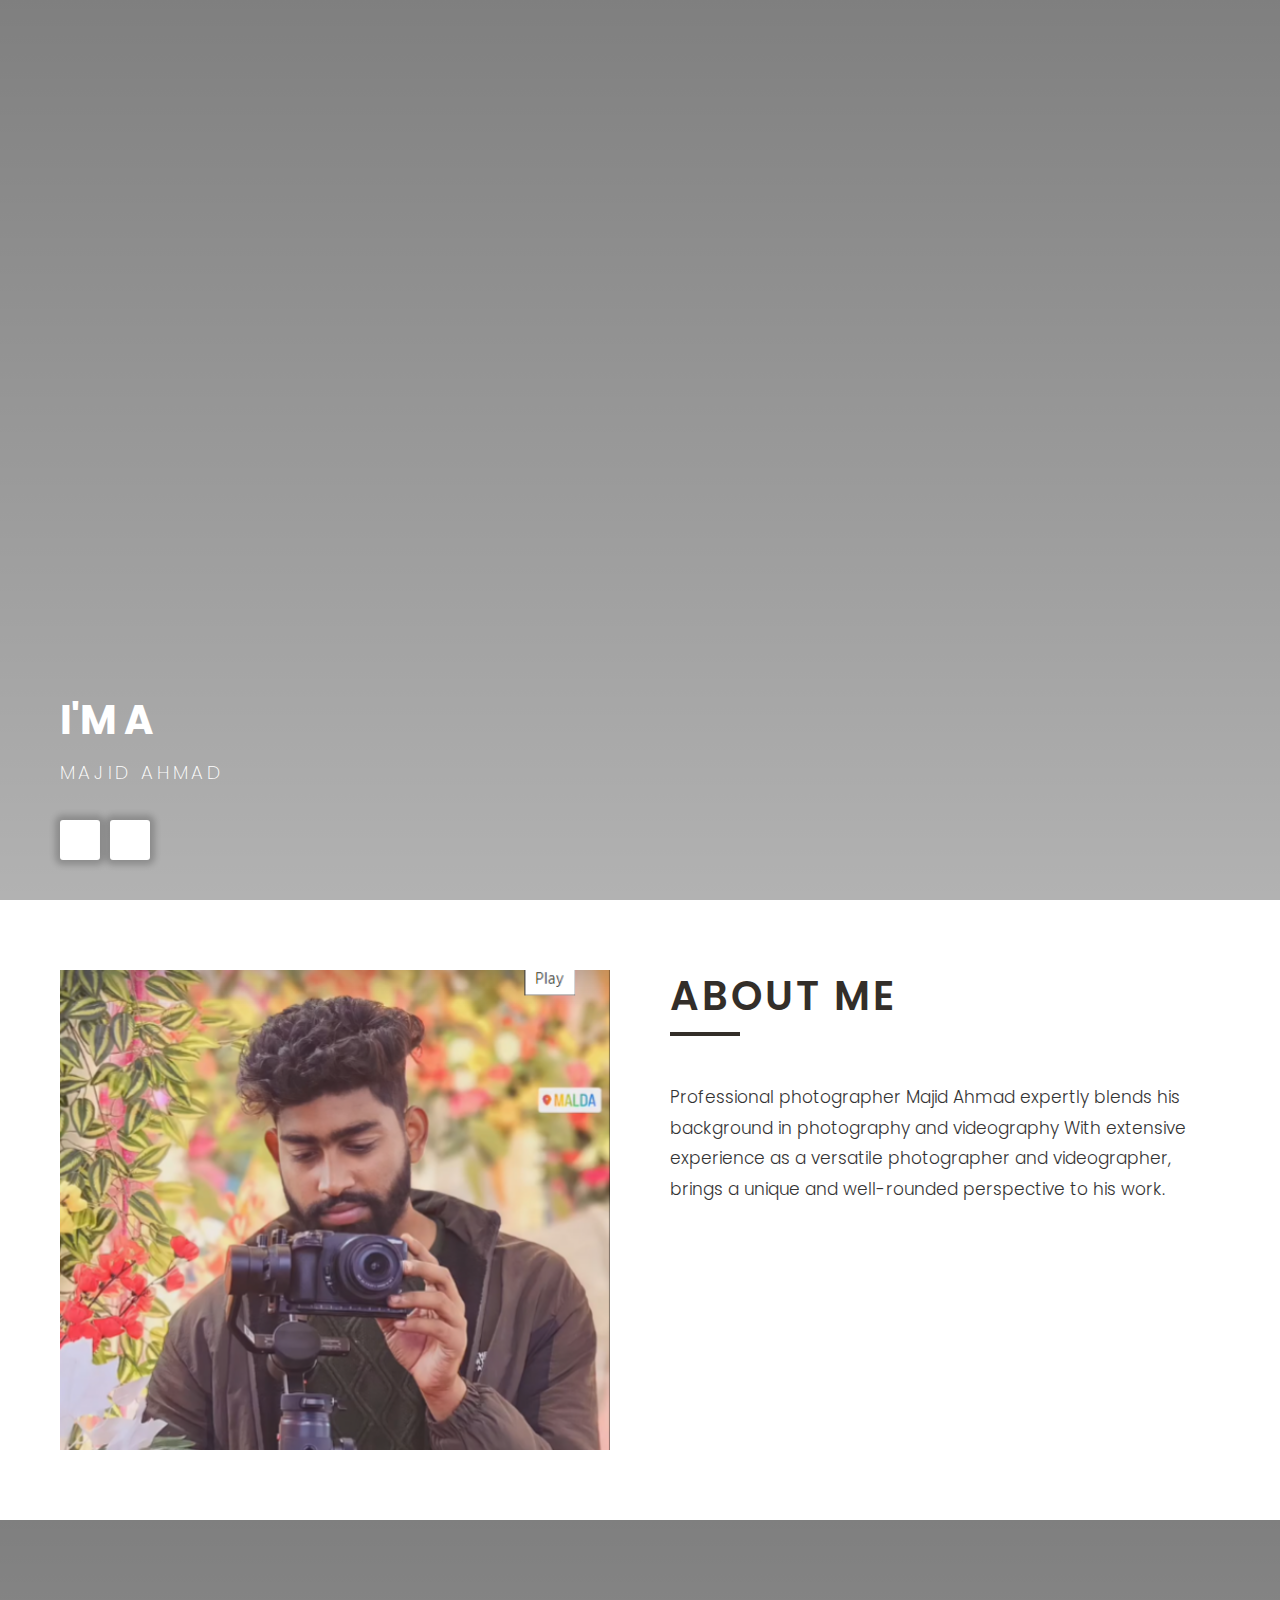
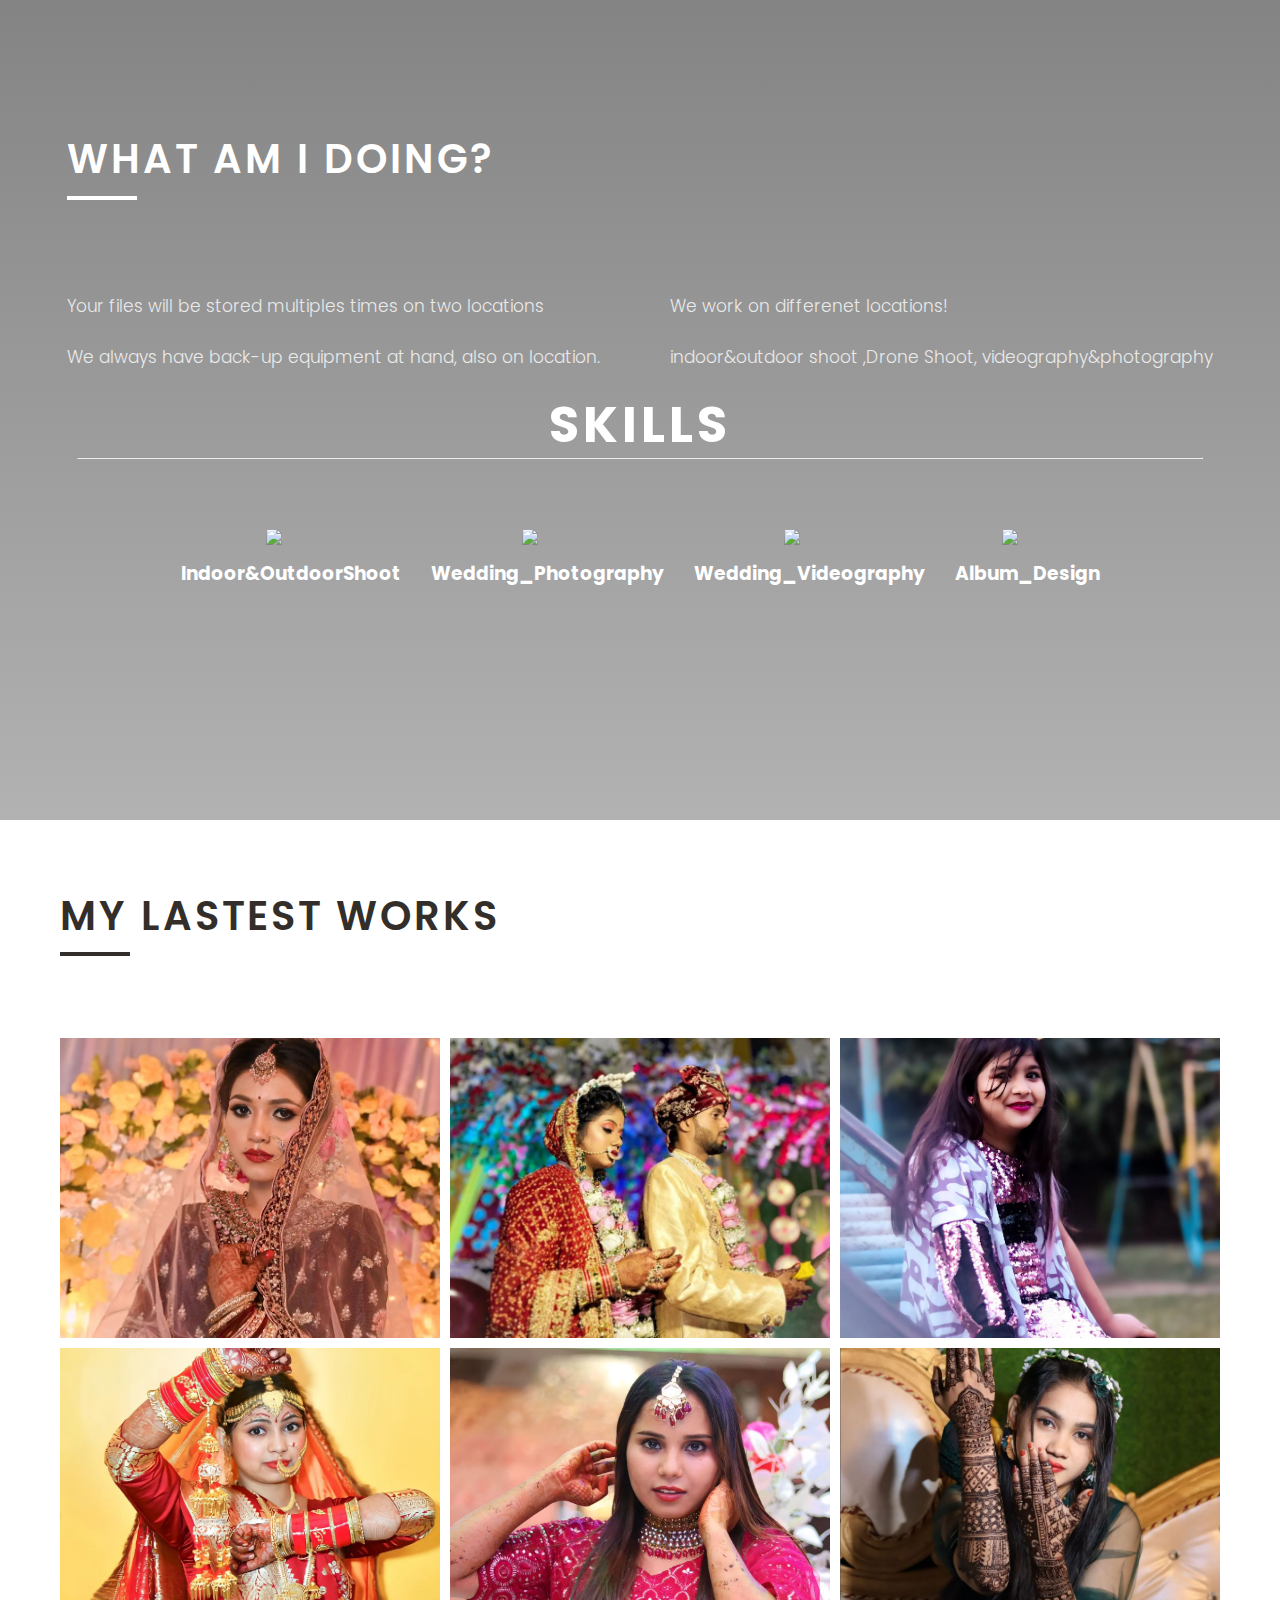
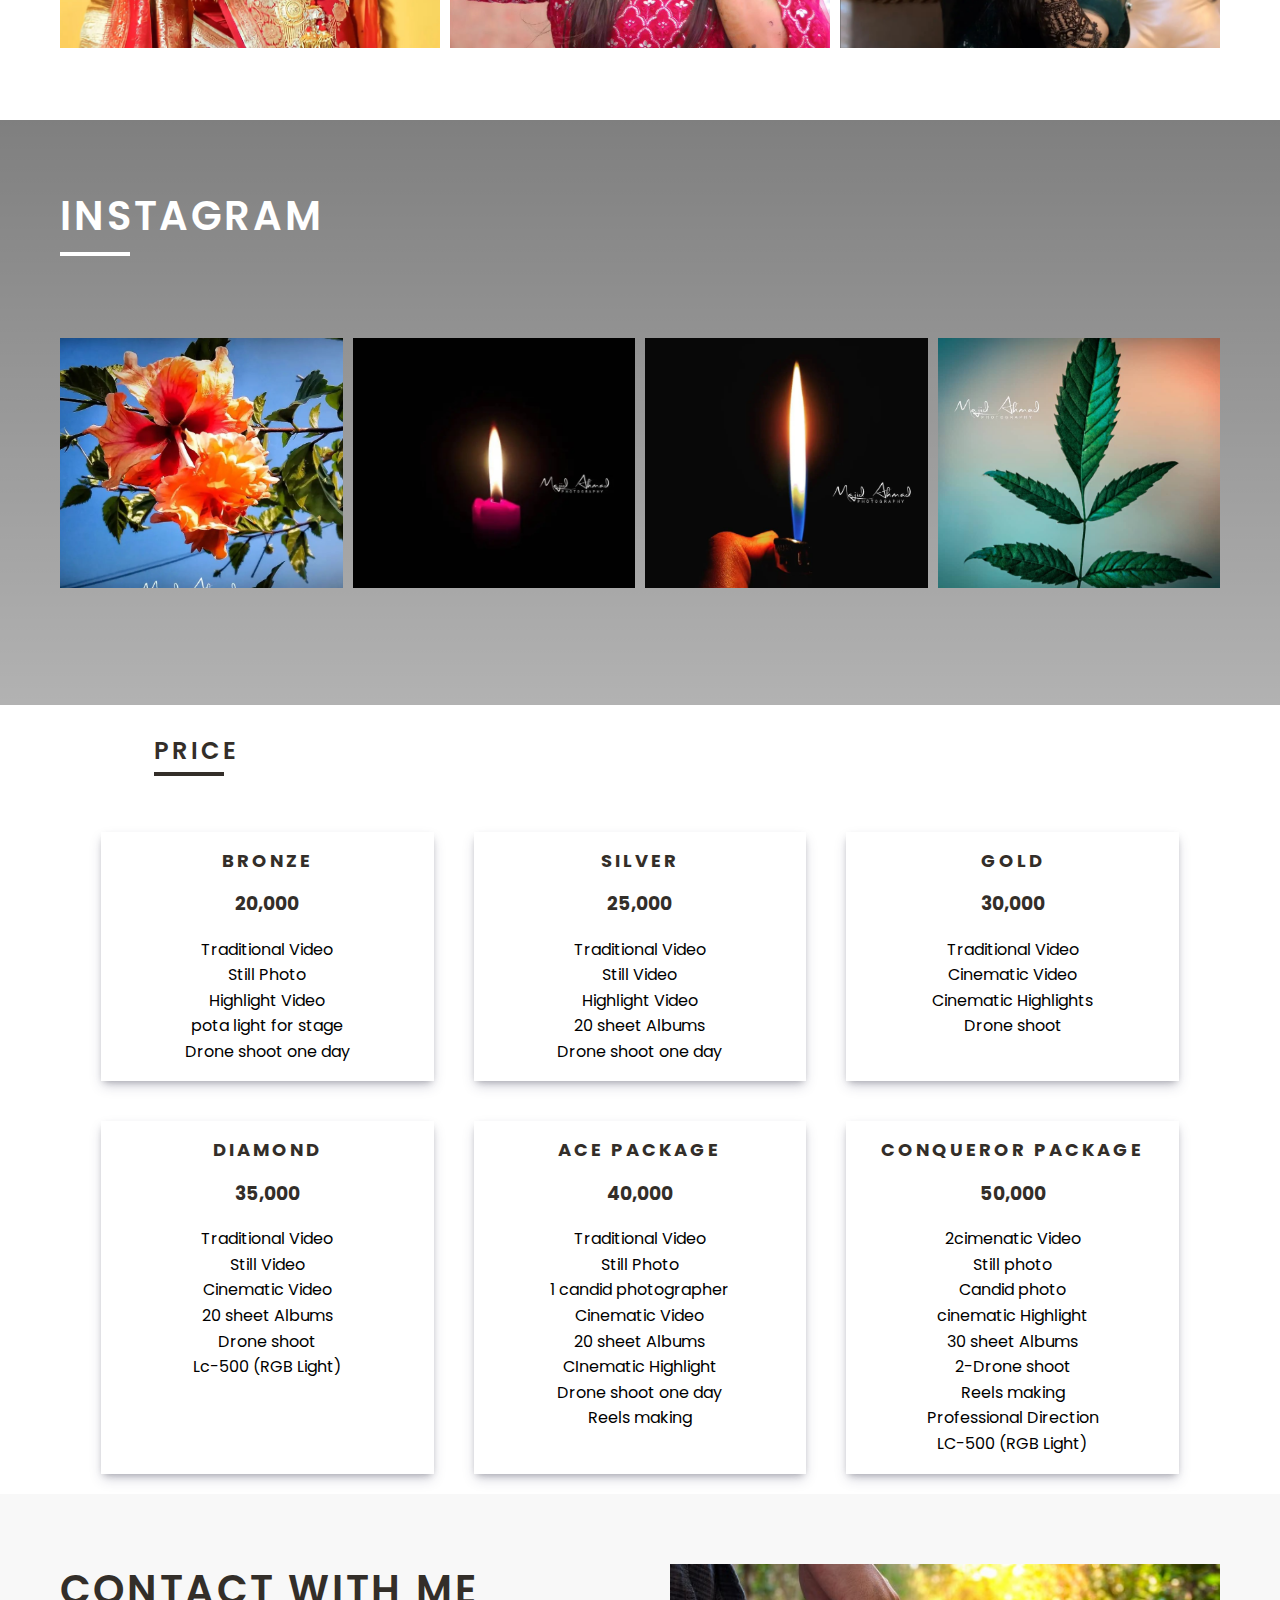
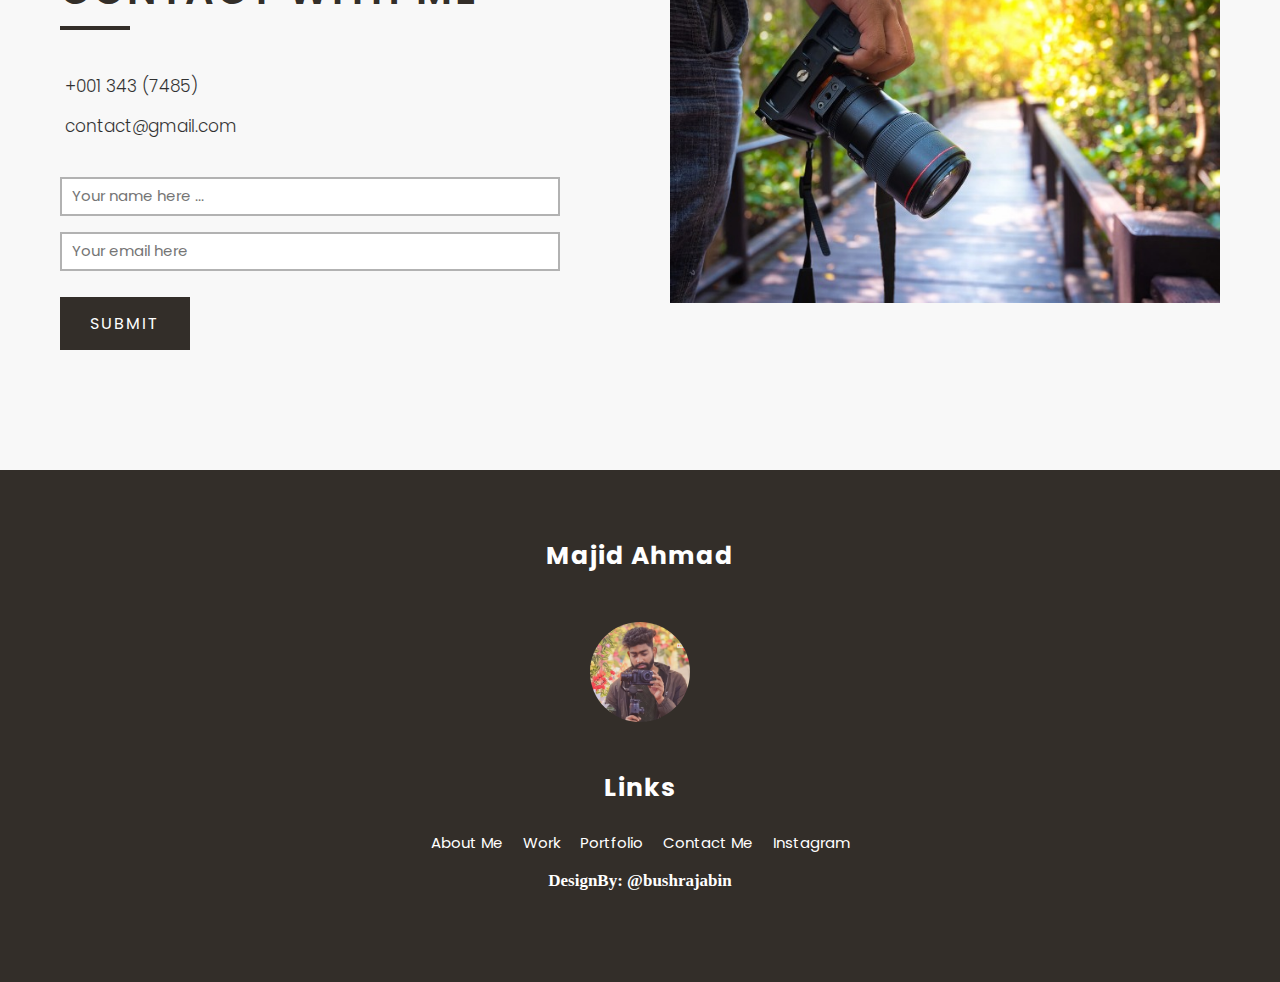
==== commit 4f90fd17: "Added price details" ====
--- a/index.html
+++ b/index.html
@@ -4,6 +4,10 @@
     <meta charset="UTF-8" />
     <meta http-equiv="X-UA-Compatible" content="IE=edge" />
     <meta name="viewport" content="width=device-width, initial-scale=1.0" />
+    <link
+      rel="icon"
+      href="https://encrypted-tbn0.gstatic.com/images?q=tbn:ANd9GcQnNWFCs-ubzugya0R7Mrq4UGGS12wfmiqb8w&s"
+    />
     <title>photoworldStudio</title>
     <!-- font awesome -->
     <link
@@ -35,6 +39,7 @@
             <li>
               <a
                 href="https://www.instagram.com/_photoworld_studio_/"
+                target="_blank"
                 class="flex"
               >
                 <i class="fab fa-facebook-f"></i>
@@ -43,6 +48,7 @@
             <li>
               <a
                 href="https://www.instagram.com/_photoworld_studio_/"
+                target="_blank"
                 class="flex"
               >
                 <i class="fab fa-instagram"></i>
@@ -69,9 +75,9 @@
               </div>
               <p class="lead">
                 Professional photographer Majid Ahmad expertly blends his
-                background in photography and videography  With extensive experience as a versatile photographer and
-                videographer, brings a unique and well-rounded
-                perspective to his work.
+                background in photography and videography With extensive
+                experience as a versatile photographer and videographer, brings
+                a unique and well-rounded perspective to his work.
               </p>
               <a href="#work" class="btn-down">
                 <i class="fas fa-chevron-down"></i>
@@ -88,6 +94,9 @@
           <div class="work-content">
             <div class="title">
               <h2>what am i doing?</h2>
+              <a href="#portfolio" class="btn-down btn-down-white">
+                <i class="fas fa-chevron-down"></i>
+              </a>
             </div>
             <ul class="work-top grid">
               <li class="lead">
@@ -133,9 +142,7 @@
                 <h3>Album_Design</h3>
               </div>
             </div>
-            <a href="#portfolio" class="btn-down btn-down-white">
-              <i class="fas fa-chevron-down"></i>
-            </a>
+      
           </div>
         </div>
       </section>
@@ -187,6 +194,96 @@
       <!-- end of instagram section -->
     </main>
     <!-- end of main content -->
+
+    <!-- price section -->
+
+    <section id="price">
+
+      <div class="price-title">
+        <h2>PRICE</h2>
+        <a href="#footer" class="btn-down">
+          <i class="fas fa-chevron-down"></i>
+        </a>
+      </div>
+    
+      <div class="price_container">
+        <div class="price-1">
+          <h2>BRONZE</h2>
+          <h3>20,000 </h3>
+          <div>
+            <p>Traditional Video</p>
+            <p>Still Photo</p>
+            <p>Highlight Video</p>
+            <p>pota light for stage</p>
+            <p>Drone shoot one day</p>
+          </div>
+        </div>
+   
+        <div class="price-2">
+          <h2>SILVER</h2>
+          <h3>25,000</h3>
+          <div>
+            <p>Traditional Video</p>
+            <p>Still Video</p>
+            <p>Highlight Video</p>
+            <p>20 sheet Albums</p>
+            <p>Drone shoot one day</p>
+          </div>
+        </div>
+        <div class="price-3">
+          <h2>GOLD</h2>
+          <h3>30,000</h3>
+          <div>
+            <p>Traditional Video</p>
+            <p>Cinematic Video</p>
+            <p>Cinematic Highlights</p>
+            <p>Drone shoot</p>
+          </div>
+        </div>
+        <div class="price-3">
+          <h2>DIAMOND</h2>
+          <h3>35,000</h3>
+          <div>
+            <p>Traditional Video</p>
+            <p>Still Video</p>
+            <p>Cinematic Video</p>
+            <p>20 sheet Albums</p>
+            <p>Drone shoot</p>
+            <p>Lc-500 (RGB Light)</p>
+          </div>
+        </div>
+        <div class="price-4">
+          <h2>ACE PACKAGE</h2>
+          <h3>40,000</h3>
+          <div>
+            <p>Traditional Video</p>
+            <p>Still Photo</p>
+            <p>1 candid photographer</p>
+            <p>Cinematic Video</p>
+            <p>20 sheet Albums</p>
+            <p>CInematic Highlight</p>
+            <p>Drone shoot one day</p>
+            <p>Reels making</p>
+          </div>
+        </div>
+        <div class="price-5">
+          <h2>CONQUEROR PACKAGE</h2>
+          <h3>50,000</h3>
+          <div>
+            <p>2cimenatic Video</p>
+            <p>Still photo</p>
+            <p>Candid photo</p>
+            <p>cinematic Highlight</p>
+            <p>30 sheet Albums</p>
+            <p>2-Drone shoot</p>
+            <p>Reels making</p>
+            <p>Professional Direction</p>
+            <p>LC-500 (RGB Light)</p>
+          </div>
+        </div>
+        <div></div>
+      </div>
+    </section>
 
     <!-- contact section -->
     <section id="contact" class="py-7">
--- a/css/style.css
+++ b/css/style.css
@@ -1,71 +1,86 @@
 @import url('https://fonts.googleapis.com/css2?family=Poppins:wght@300;400;500;600;700&display=swap');
 
-:root{
+:root {
     --transition: all 300ms ease-in-out;
     --dark-color: #332e29;
     --light-color: #fff;
 }
 
-*{
+* {
     box-sizing: border-box;
     padding: 0;
     margin: 0;
     outline: 0;
 }
-html{
+
+html {
     font-size: 10px;
     scroll-behavior: smooth;
 }
-body{
+
+body {
     font-size: 1.6rem;
     font-family: 'Poppins', sans-serif;
     line-height: 1.6;
 }
 
-button, .btn{
+button,
+.btn {
     cursor: pointer;
     border: none;
     background: transparent;
 }
-ul{
+
+ul {
     list-style-type: none;
 }
-a{
+
+a {
     text-decoration: none;
     color: var(--dark-color);
 }
-img{
+
+img {
     width: 100%;
     display: block;
 }
-.container{
+
+.container {
     max-width: 1200px;
     margin: 0 auto;
     padding: 0 2rem;
 }
-.vh-100{
+
+.vh-100 {
     min-height: 100vh;
 }
-h1, h2, h3{
+
+h1,
+h2,
+h3 {
     margin-top: 0;
     line-height: 1.3;
     margin-bottom: 2rem;
     color: var(--dark-color);
 }
-.flex{
+
+.flex {
     display: flex;
     align-items: center;
     justify-content: center;
 }
-.py-7{
+
+.py-7 {
     padding: 7rem 0;
 }
-.grid{
+
+.grid {
     display: grid;
     grid-template-columns: repeat(1, 1fr);
     gap: 1rem;
 }
-.lead{
+
+.lead {
     opacity: 0.8;
     padding: 1rem 0;
     font-size: 1.7rem;
@@ -74,35 +89,41 @@
 }
 
 /* header */
-#header{
+#header {
     background: linear-gradient(rgba(0, 0, 0, 0.5), rgba(0, 0, 0, 0.3)), url('../images/header-banner.jpg') center/cover no-repeat fixed;
     justify-content: flex-start;
     align-items: flex-end;
 }
-#header .container{
+
+#header .container {
     width: 100%;
 }
-.header-content{
+
+.header-content {
     padding-bottom: 4rem;
 }
-.header-content h2{
-    font-size:40px;
+
+.header-content h2 {
+    font-size: 40px;
     margin-bottom: 0;
     text-transform: uppercase;
     color: var(--light-color);
 }
-.header-content h3{
+
+.header-content h3 {
     color: var(--light-color);
     font-weight: 200;
     letter-spacing: 4px;
     text-transform: uppercase;
     margin-top: 1.5rem;
 }
-.social-links{
+
+.social-links {
     display: flex;
     margin-top: 3.5rem;
 }
-.social-links li a{
+
+.social-links li a {
     width: 40px;
     height: 40px;
     background-color: var(--light-color);
@@ -111,40 +132,54 @@
     box-shadow: 0 0 6px 5px rgba(0, 0, 0, 0.2);
     transition: var(--transition);
 }
-.social-links li a:hover{
+
+.social-links li a:hover {
     opacity: 0.9;
 }
 
 /* about */
-.about-left{
+.about-left {
     margin-bottom: 4rem;
     height: 480px;
     overflow: hidden;
 }
+
 /* button down and title -reusable */
-.btn-down{
+.btn-down {
     font-size: 3rem;
     display: inline-block;
     margin-top: 1rem;
     transition: var(--transition);
 }
-.btn-down:hover{
+
+.btn-down:hover {
     opacity: 0.8;
     transform: translateY(5px);
 }
-.btn-down-white{
-    color: var(--light-color);
-}
-.title{
+
+.btn-down-white {
+    color: var(--light-color);
+}
+
+.title {
     margin-bottom: 5rem;
 }
-.title h2{
+
+.price-title {
+    margin-left: 12%;
+    padding-top: 30px;
+}
+
+.title>h2,
+.price-title>h2 {
     text-transform: uppercase;
     letter-spacing: 3px;
     font-weight: 600;
     position: relative;
 }
-.title h2::after{
+
+.title>h2::after,
+.price-title>h2::after {
     position: absolute;
     content: "";
     top: 120%;
@@ -155,73 +190,88 @@
 }
 
 /* work */
-#work{
+#work {
     background: linear-gradient(rgba(0, 0, 0, 0.5), rgba(0, 0, 0, 0.3)), url('../images/work-pic.jpg') center/cover no-repeat fixed;
     color: var(--light-color);
 }
-#work .title h2, #work h3{
-    color: var(--light-color);
-}
-#work .title h2::after{
+
+#work .title h2,
+#work h3 {
+    color: var(--light-color);
+}
+
+#work .title h2::after {
     background: var(--light-color);
 }
-.work-bottom{
+
+.work-bottom {
     margin-top: 4rem;
     text-align: center;
 }
-.work-bottom > div .icon img{
+
+.work-bottom>div .icon img {
     width: 50px;
     margin: 0 auto 1.7rem auto;
 }
 
 /* Skills */
 
-.skills{
+.skills {
     text-align: center;
     font-size: 25px;
-    padding:10px;
-}
-.skills>h1{
-    color:var(--light-color);
+    padding: 10px;
+}
+
+.skills>h1 {
+    color: var(--light-color);
     letter-spacing: 4px;
 }
+
 /* portfolio */
-.portfolio-grid > div{
+.portfolio-grid>div {
     transition: var(--transition);
 }
-.portfolio-grid > div:hover{
+
+.portfolio-grid>div:hover {
     transform: scale(0.9);
 }
 
 /* contact */
-#contact{
+#contact {
     background-color: rgb(248, 248, 248);
 }
-.contact-content{
+
+.contact-content {
     flex-direction: column;
     align-items: stretch;
 }
-.contact-left{
+
+.contact-left {
     margin-bottom: 5rem;
 }
-.contact-left .lead{
+
+.contact-left .lead {
     padding: 0.5rem;
 }
-.contact-left form{
+
+.contact-left form {
     margin-top: 3rem;
 }
-.contact-left form .form-control{
+
+.contact-left form .form-control {
     display: block;
     margin: 1.6rem 0;
     border: 2px solid rgba(0, 0, 0, 0.3);
     padding: 1rem;
     width: 100%;
 }
-.contact-left form .form-control::placeholder{
+
+.contact-left form .form-control::placeholder {
     font-size: 15px;
     font-family: 'Poppins', sans-serif;
 }
-.contact-left .btn-submit{
+
+.contact-left .btn-submit {
     padding: 1.4rem 3rem;
     font-family: 'Poppins', sans-serif;
     background-color: var(--dark-color);
@@ -232,64 +282,78 @@
     font-size: 1.6rem;
     transition: var(--transition);
 }
-.contact-left .btn-submit:hover{
+
+.contact-left .btn-submit:hover {
     background-color: #000;
 }
 
-#insta{
+#insta {
     background: linear-gradient(rgba(0, 0, 0, 0.5), rgba(0, 0, 0, 0.3)), url('../images/insta-pic.jpg') center/cover no-repeat fixed;
     min-height: 65vh;
 }
-#insta .title h2{
-    color: var(--light-color);
-}
-#insta .title h2::after{
+
+#insta .title h2 {
+    color: var(--light-color);
+}
+
+#insta .title h2::after {
     background-color: var(--light-color);
 }
-.insta-grid > div{
+
+.insta-grid>div {
     height: 400px;
     overflow: hidden;
     transition: var(--transition);
 }
-.insta-grid > div img{
+
+.insta-grid>div img {
     height: 100%;
     object-fit: cover;
 }
-.insta-grid > div:hover{
+
+.insta-grid>div:hover {
     transform: scale(0.9);
 }
 
 /* footer */
-#footer{
+#footer {
     background-color: var(--dark-color);
     color: var(--light-color);
 }
-.footer-content{
+
+.footer-content {
     text-align: center;
 }
-.footer-content h3{
+
+.footer-content h3 {
     color: var(--light-color);
     font-size: 2.5rem;
     letter-spacing: 1px;
 }
-.footer-content ul{
+
+.footer-content ul {
     flex-direction: column;
 }
-.footer-content ul li a{
+
+.footer-content ul li a {
     color: var(--light-color);
     font-size: 1.5rem;
     transition: var(--transition);
 }
-.footer-content ul li a:hover{
+
+.footer-content ul li a:hover {
     opacity: 0.7;
 }
-.footer-content ul li{
+
+.footer-content ul li {
     margin: .5rem 1rem;
 }
-.footer-content > div:first-child{
+
+.footer-content>div:first-child {
     margin-bottom: 3rem;
 }
-.footer-content > div:first-child div{
+
+.footer-content>div:first-child div {
     width: 100px;
     height: 100px;
     overflow: hidden;
@@ -297,90 +361,271 @@
     border-radius: 50%;
 }
 
-.container>h3{
+.container>h3 {
     color: var(--light-color);
     text-align: center;
     padding-top: 10px;
-    font-family:cursive;
+    font-family: cursive;
     font-size: 17px;
 }
 
 
+/* Price container */
+#price {
+    display: flex;
+    flex-direction: column;
+}
+
+.price_container {
+    display: flex;
+    flex-direction: row;
+    flex-wrap: wrap;
+    justify-content: center;
+    /* background-color: firebrick; */
+}
+
+.price-1,
+.price-2,
+.price-3,
+.price-4,
+.price-5 {
+    margin: 20px;
+    width: 90vw;
+    display: flex;
+    flex-direction: column;
+    text-align: center;
+    padding: 17px;
+    box-shadow: rgba(50, 50, 93, 0.25) 0px 6px 12px -2px, rgba(0, 0, 0, 0.3) 0px 3px 7px -3px;
+    cursor: pointer;
+
+}
+
+.price-1>h2,
+.price-2>h2,
+.price-3>h2,
+.price-4>h2,
+.price-5>h2 {
+    letter-spacing: 3px;
+    /* color: var(--light-color); */
+}
+
 /* Media Queries */
 
-@media(min-width: 450px){
-    .work-bottom{
+@media(min-width: 450px) {
+    .work-bottom {
         grid-template-columns: repeat(2, 1fr);
         column-gap: 3rem;
         row-gap: 0;
     }
-}
-@media(min-width: 576px){
-    .title h2{
+    #price{
+        display: flex;
+        flex-direction: column;
+    }
+    
+    .price_container{
+        display: flex ; flex-direction: row;
+        flex-wrap: wrap;
+        justify-content:center;
+    }
+    
+    .price-1,.price-2,.price-3,.price-4,.price-5{
+        margin: 20px;
+        width:100vw;
+        display: flex;
+        flex-direction: column;
+        text-align: center;
+        padding: 17px;
+        box-shadow: rgba(50, 50, 93, 0.25) 0px 6px 12px -2px, rgba(0, 0, 0, 0.3) 0px 3px 7px -3px;
+        cursor: pointer;
+    }
+    .price-1>h2,.price-2>h2,.price-3>h2,.price-4>h2,.price-5>h2{
+        font-size: 18px;
+    }
+}
+
+@media(min-width: 576px) {
+    .title h2 {
         font-size: 4rem;
     }
+
+    .work-bottom {
+        grid-template-columns: repeat(4, 1fr);
+    }
+
     .work-bottom{
-        grid-template-columns: repeat(4, 1fr);
-    }
-    .portfolio-grid{
+        display: flex;
+        flex-direction: row;
+        flex-wrap: wrap;
+        justify-content: center;
+    }
+    .portfolio-grid {
         grid-template-columns: repeat(2, 1fr);
     }
-    .portfolio-grid > div{
+
+    .portfolio-grid>div {
         height: 300px;
         overflow: hidden;
     }
-    .portfolio-grid > div img{
+
+    .portfolio-grid>div img {
         height: 100%;
         object-fit: cover;
     }
-    .contact-left form .form-control{
+
+    .contact-left form .form-control {
         max-width: 500px;
     }
-    .footer-content ul{
+
+    .footer-content ul {
         flex-direction: row;
     }
-
-}
-
-@media(min-width: 768px){
-    .header-content h1{
+    #price{
+        display: flex;
+        flex-direction: column;
+    }
+    
+    .price_container{
+        display: flex ; flex-direction: row;
+        flex-wrap: wrap;
+    }
+    
+    .price-1,.price-2,.price-3,.price-4,.price-5{
+        margin: 20px;
+        width:40vw;
+        display: flex;
+        flex-direction: column;
+        text-align: center;
+        padding: 17px;
+        box-shadow: rgba(50, 50, 93, 0.25) 0px 6px 12px -2px, rgba(0, 0, 0, 0.3) 0px 3px 7px -3px;
+        cursor: pointer;
+    
+    }
+}
+
+@media(min-width: 768px) {
+    .header-content h1 {
         font-size: 7rem;
     }
-    .about-content, .work-top{
+
+    .about-content,
+    .work-top {
         grid-template-columns: repeat(2, 1fr);
         column-gap: 6rem;
         row-gap: 0;
     }
-    .about-left{
+
+    .about-left {
         margin-bottom: 0;
     }
-    .contact-content{
+
+    .contact-content {
         flex-direction: row;
     }
-    .contact-right{
+
+    .contact-right {
         padding-left: 3rem;
         width: 50%;
     }
-    .contact-left{
+
+    .contact-left {
         width: 50%;
     }
-    .insta-grid{
+
+    .insta-grid {
         grid-template-columns: repeat(2, 1fr);
     }
-}
-
-@media(min-width: 992px){
-    .insta-grid{
+     #price{
+        display: flex;
+        flex-direction: column;
+    } 
+    
+    .price_container{
+        display: flex ; flex-direction: row;
+        flex-wrap: wrap;
+        justify-content:center;
+    }
+    
+    .price-1,.price-2,.price-3,.price-4,.price-5{
+        margin: 10px;
+        width:45vw;
+        display: flex;
+        flex-direction: column;
+        text-align: center;
+        padding: 17px;
+        box-shadow: rgba(50, 50, 93, 0.25) 0px 6px 12px -2px, rgba(0, 0, 0, 0.3) 0px 3px 7px -3px;
+        cursor: pointer;
+    
+    }
+}
+
+@media(min-width: 992px) {
+    .insta-grid {
         grid-template-columns: repeat(4, 1fr);
     }
-    .insta-grid > div{
+
+    .insta-grid>div {
         height: 250px;
     }
-}
-
-@media(min-width: 1200px){
-    .portfolio-grid{
+
+    #price {
+        display: flex;
+        flex-direction: column;
+    }
+
+    .price_container {
+        display: flex;
+        flex-direction: row;
+        flex-wrap: wrap;
+        justify-content: center;
+    }
+
+    .price-1,
+    .price-2,
+    .price-3,
+    .price-4,
+    .price-5 {
+        margin: 20px;
+        width: 26vw;
+        display: flex;
+        flex-direction: column;
+        text-align: center;
+        padding: 17px;
+        box-shadow: rgba(50, 50, 93, 0.25) 0px 6px 12px -2px, rgba(0, 0, 0, 0.3) 0px 3px 7px -3px;
+        cursor: pointer;
+
+    }
+    
+}
+
+@media(min-width: 1200px) {
+    .portfolio-grid {
         grid-template-columns: repeat(3, 1fr);
     }
-}
-
+    #price {
+        display: flex;
+        flex-direction: column;
+    }
+
+    .price_container {
+        display: flex;
+        flex-direction: row;
+        flex-wrap: wrap;
+        justify-content: center;
+    }
+
+    .price-1,
+    .price-2,
+    .price-3,
+    .price-4,
+    .price-5 {
+        margin: 20px;
+        width: 26vw;
+        display: flex;
+        flex-direction: column;
+        text-align: center;
+        padding: 17px;
+        box-shadow: rgba(50, 50, 93, 0.25) 0px 6px 12px -2px, rgba(0, 0, 0, 0.3) 0px 3px 7px -3px;
+        cursor: pointer;
+
+    }
+}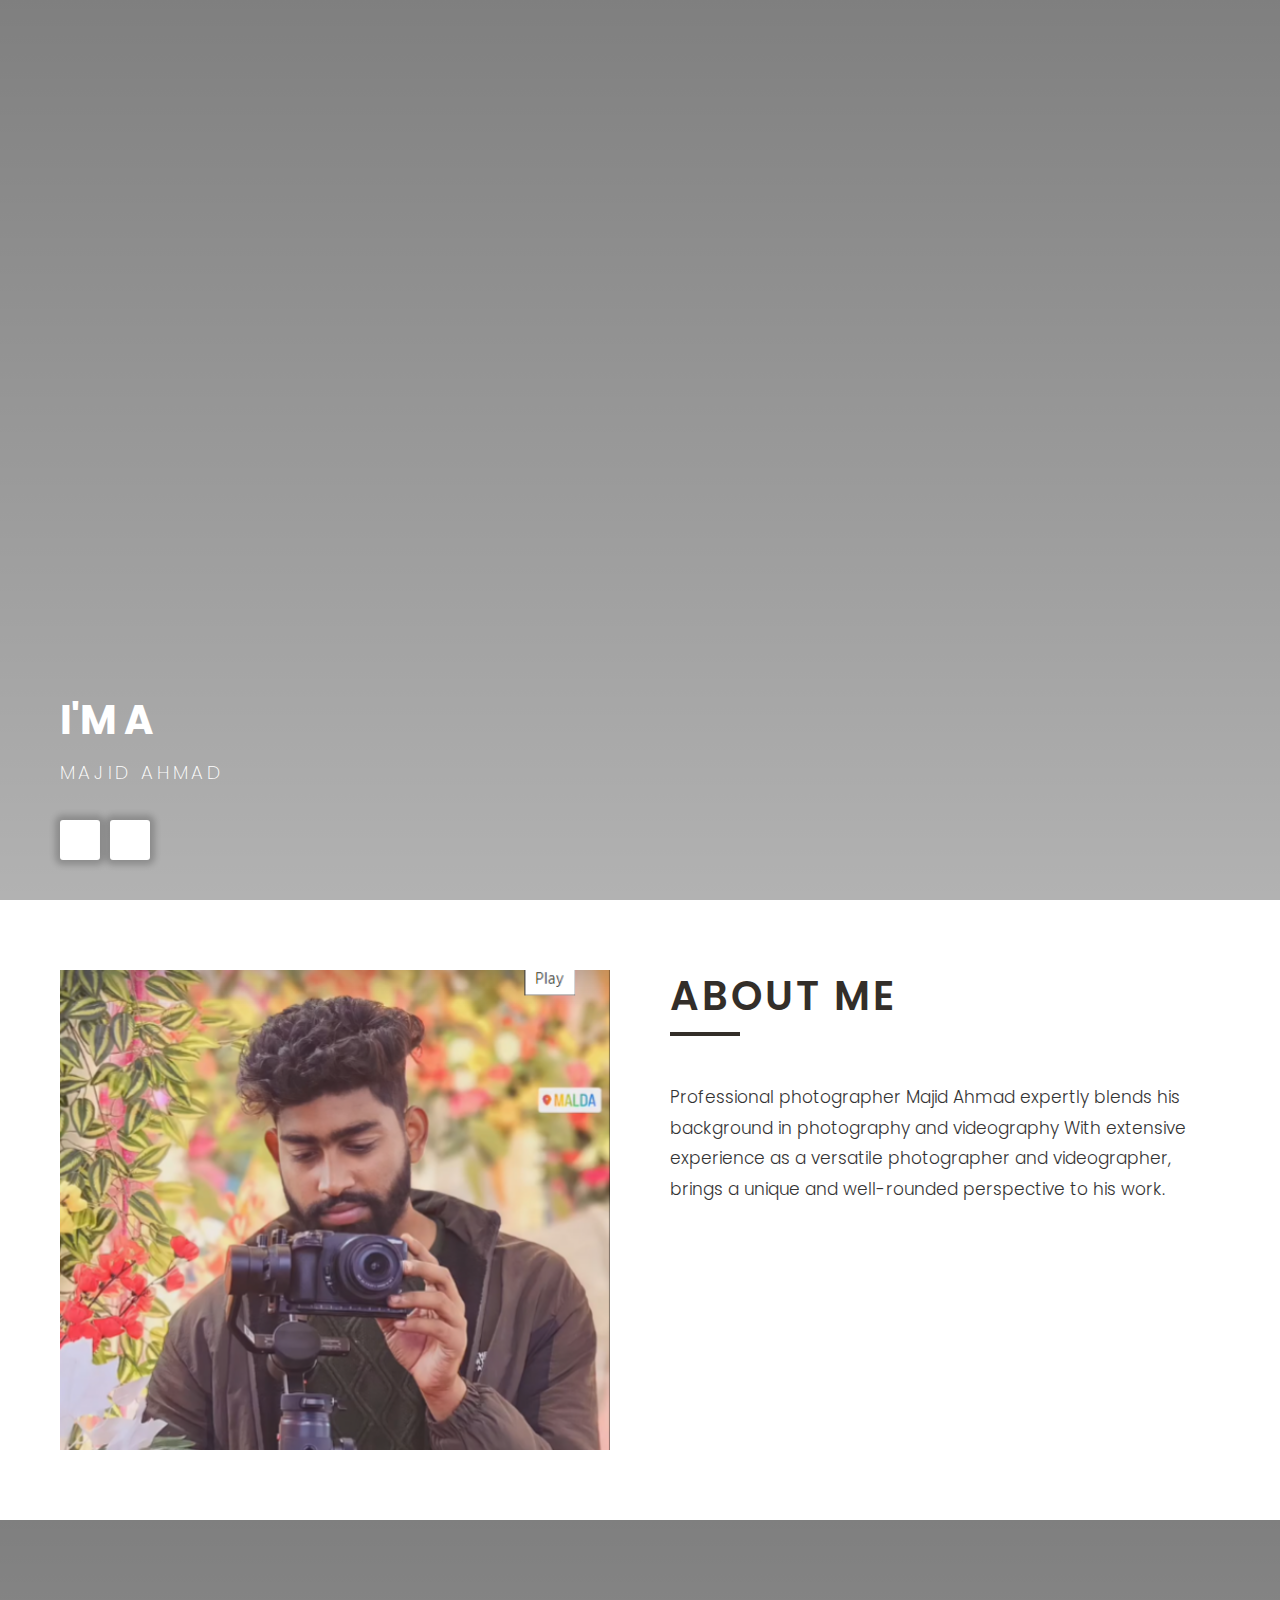
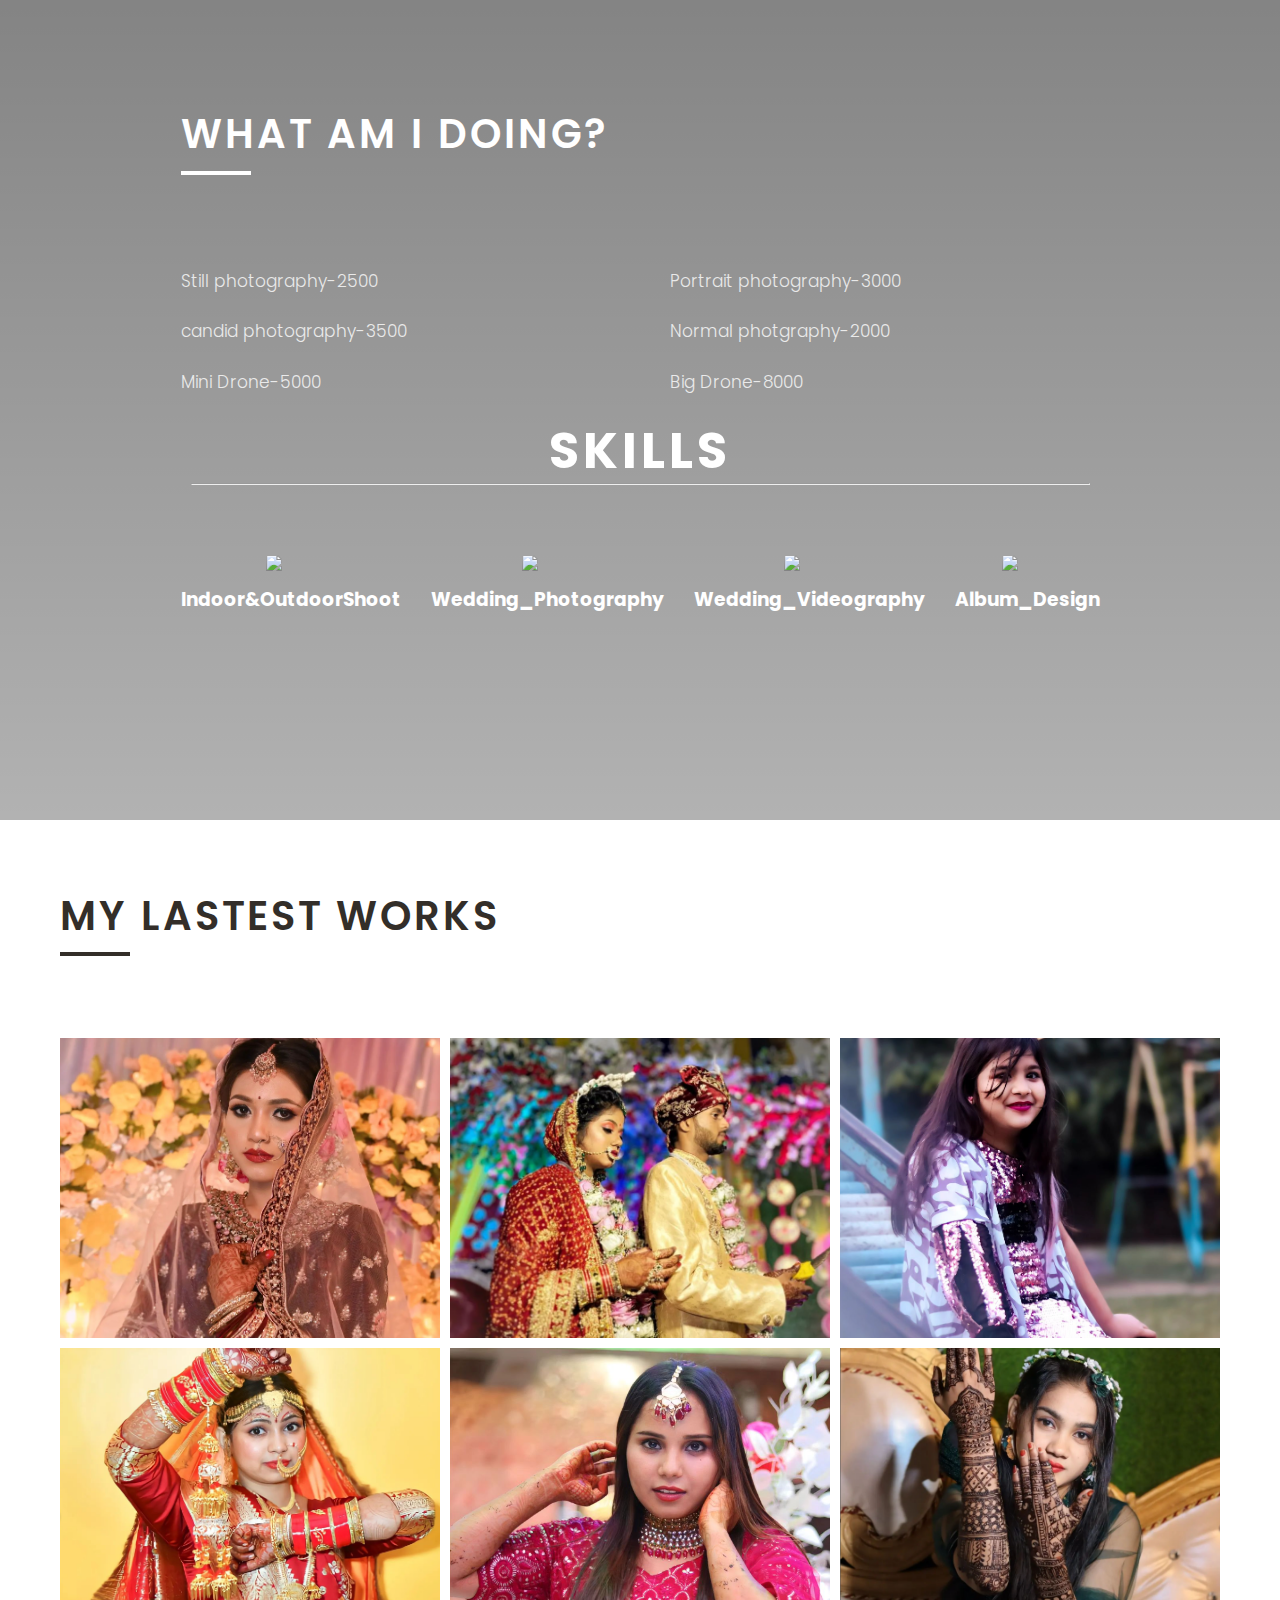
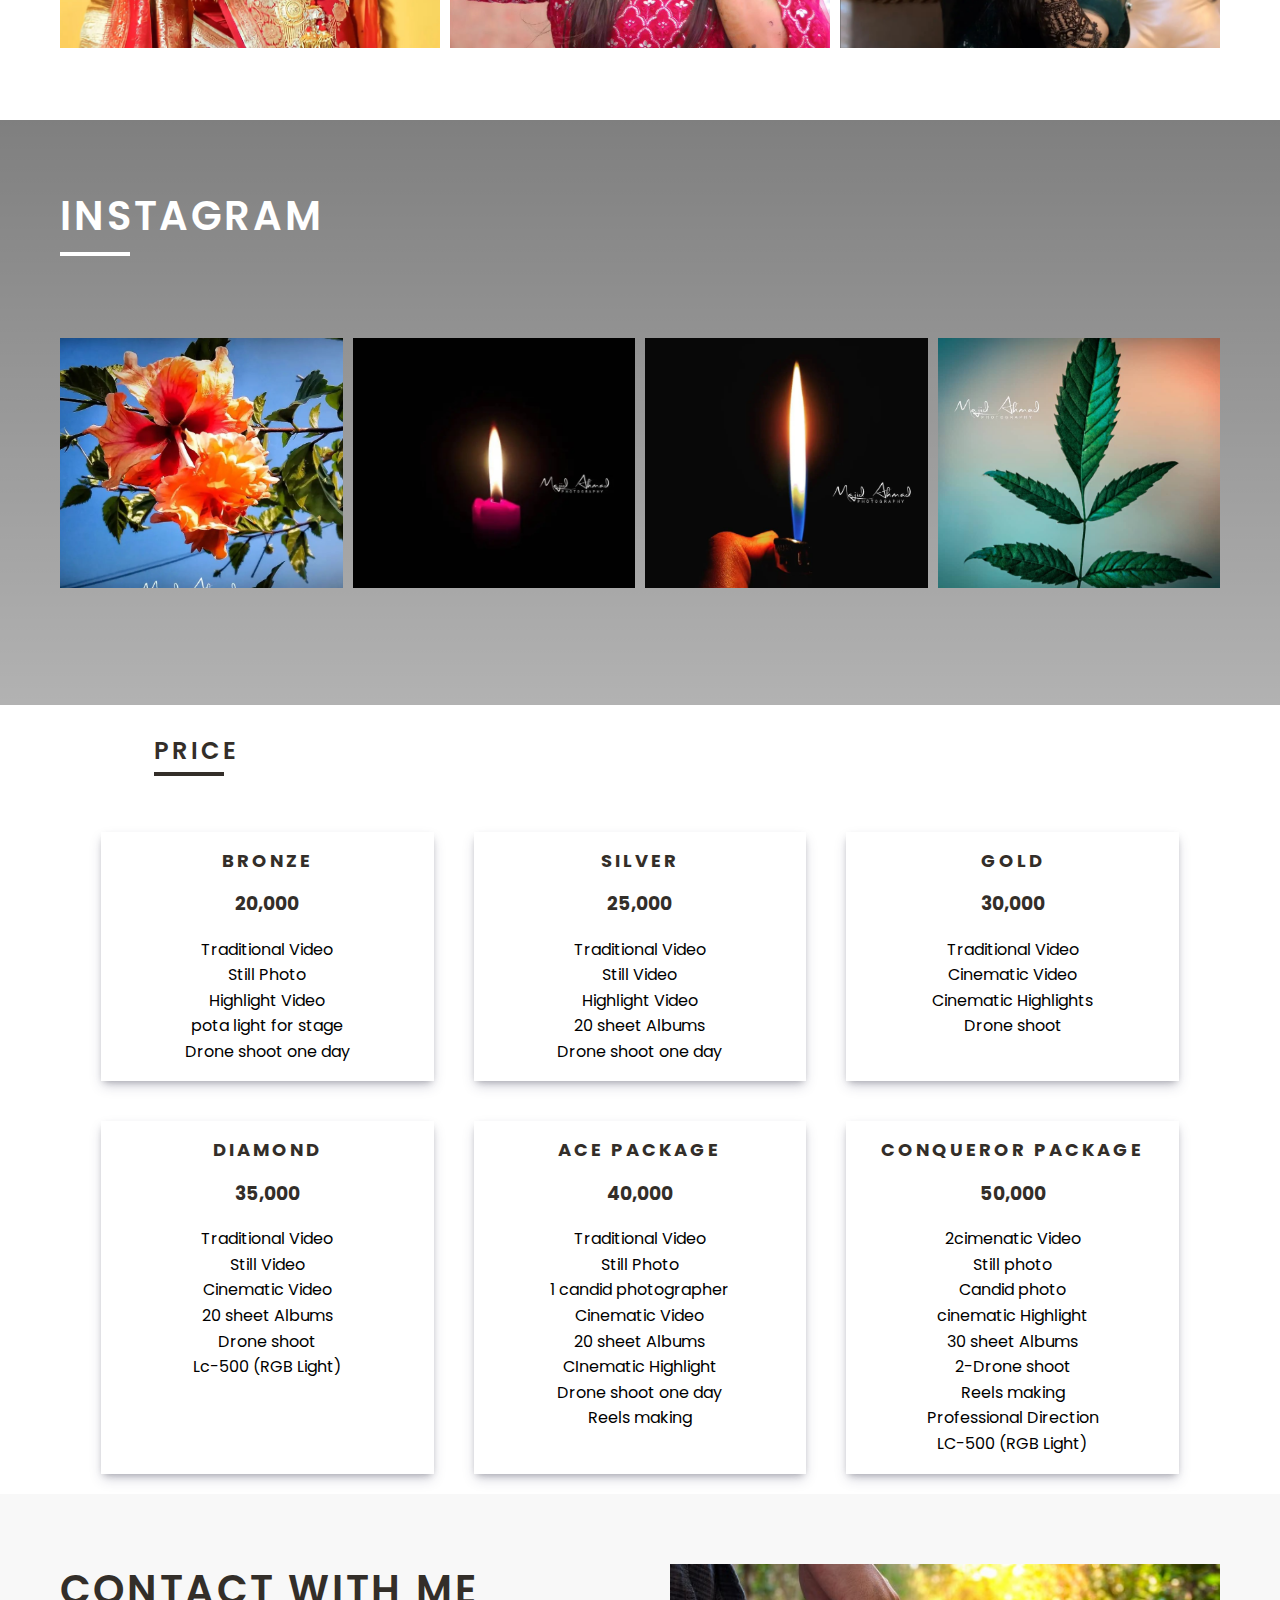
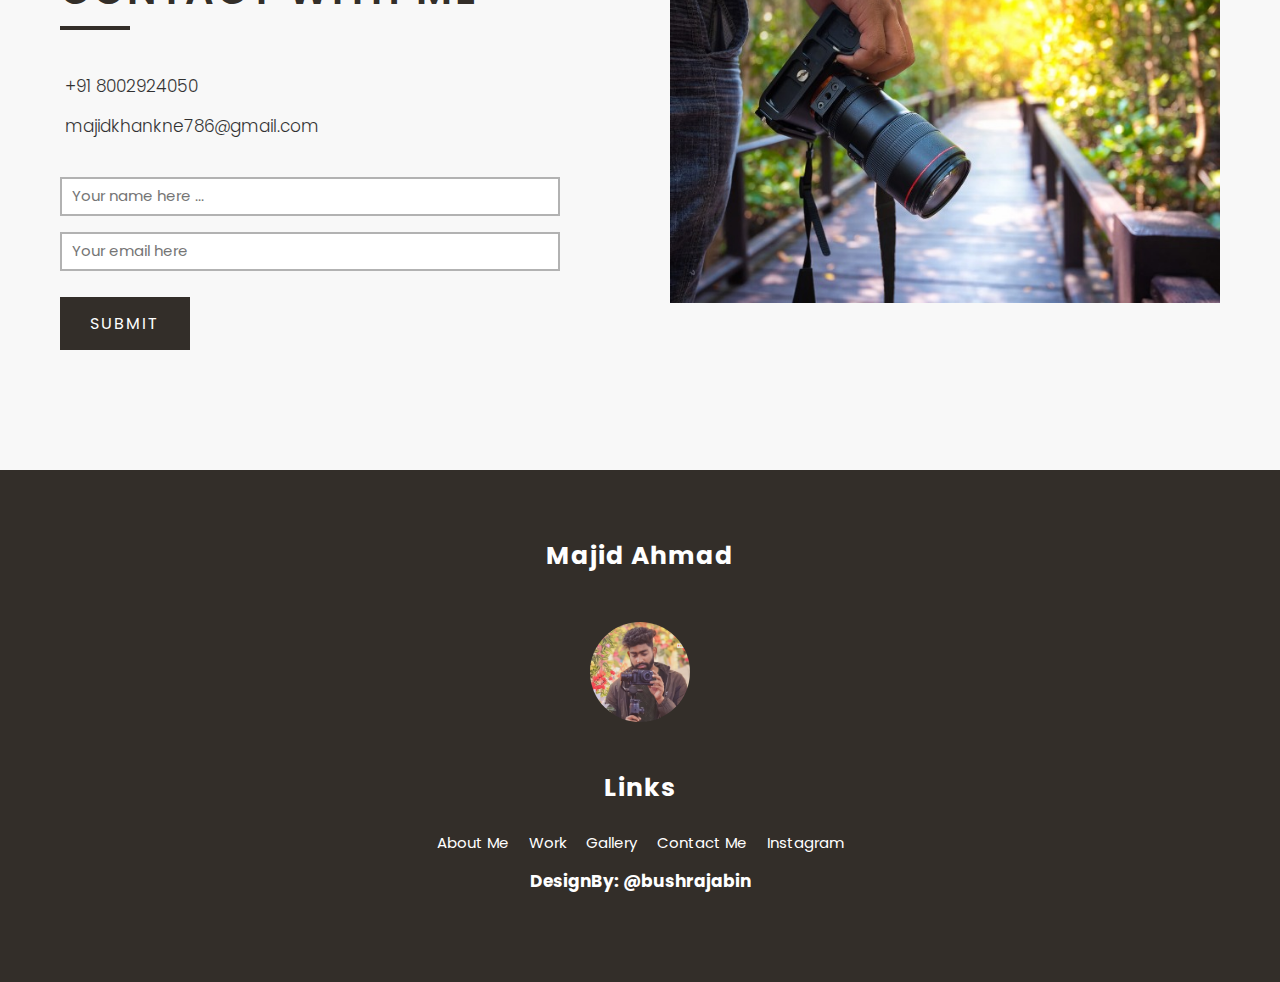
==== commit eba37d13: "update email and phone" ====
--- a/index.html
+++ b/index.html
@@ -100,21 +100,24 @@
             </div>
             <ul class="work-top grid">
               <li class="lead">
-                <i class="fas fa-dot-circle"></i> Your files will be stored
-                multiples times on two locations
-              </li>
-              <li class="lead">
-                <i class="fas fa-dot-circle"></i> We work on differenet
-                locations!
-              </li>
-              <li class="lead">
-                <i class="fas fa-dot-circle"></i> We always have back-up
-                equipment at hand, also on location.
-              </li>
-              <li class="lead">
-                <i class="fas fa-dot-circle"></i> indoor&outdoor shoot ,Drone
-                Shoot, videography&photography
-              </li>
+                <i class="fas fa-dot-circle"></i> Still photography-2500
+              </li>
+              <li class="lead">
+                <i class="fas fa-dot-circle"></i> Portrait photography-3000
+              </li>
+              <li class="lead">
+                <i class="fas fa-dot-circle"></i> candid photography-3500
+              </li>
+              <li class="lead">
+                <i class="fas fa-dot-circle"></i> Normal photgraphy-2000
+              </li>
+              <li class="lead">
+                <i class="fas fa-dot-circle"></i> Mini Drone-5000
+              </li>
+              <li class="lead">
+                <i class="fas fa-dot-circle"></i> Big Drone-8000
+              </li>
+      
             </ul>
 
             <div class="skills">
@@ -142,7 +145,6 @@
                 <h3>Album_Design</h3>
               </div>
             </div>
-      
           </div>
         </div>
       </section>
@@ -198,18 +200,17 @@
     <!-- price section -->
 
     <section id="price">
-
       <div class="price-title">
         <h2>PRICE</h2>
         <a href="#footer" class="btn-down">
           <i class="fas fa-chevron-down"></i>
         </a>
       </div>
-    
+
       <div class="price_container">
         <div class="price-1">
           <h2>BRONZE</h2>
-          <h3>20,000 </h3>
+          <h3>20,000</h3>
           <div>
             <p>Traditional Video</p>
             <p>Still Photo</p>
@@ -218,7 +219,7 @@
             <p>Drone shoot one day</p>
           </div>
         </div>
-   
+
         <div class="price-2">
           <h2>SILVER</h2>
           <h3>25,000</h3>
@@ -293,9 +294,9 @@
             <div class="title">
               <h2>contact with me</h2>
             </div>
-            <p class="lead"><i class="fas fa-phone-alt"></i> +001 343 (7485)</p>
+            <p class="lead"><i class="fas fa-phone-alt"></i> +91 8002924050</p>
             <p class="lead">
-              <i class="fas fa-envelope"></i> contact@gmail.com
+              <i class="fas fa-envelope"></i>majidkhankne786@gmail.com
             </p>
             <form action="">
               <input
@@ -332,9 +333,13 @@
             <ul class="flex">
               <li><a href="#">About Me</a></li>
               <li><a href="#">Work</a></li>
-              <li><a href="#">Portfolio</a></li>
+              <li><a href="#Gallery.html">Gallery</a></li>
               <li><a href="#">Contact Me</a></li>
-              <li><a href="#">Instagram</a></li>
+              <li>
+                <a href="https://www.instagram.com/_photoworld_studio_/" target="_blank"
+                  >Instagram</a
+                >
+              </li>
             </ul>
           </div>
         </div>
--- a/css/style.css
+++ b/css/style.css
@@ -365,7 +365,6 @@
     color: var(--light-color);
     text-align: center;
     padding-top: 10px;
-    font-family: cursive;
     font-size: 17px;
 }
 
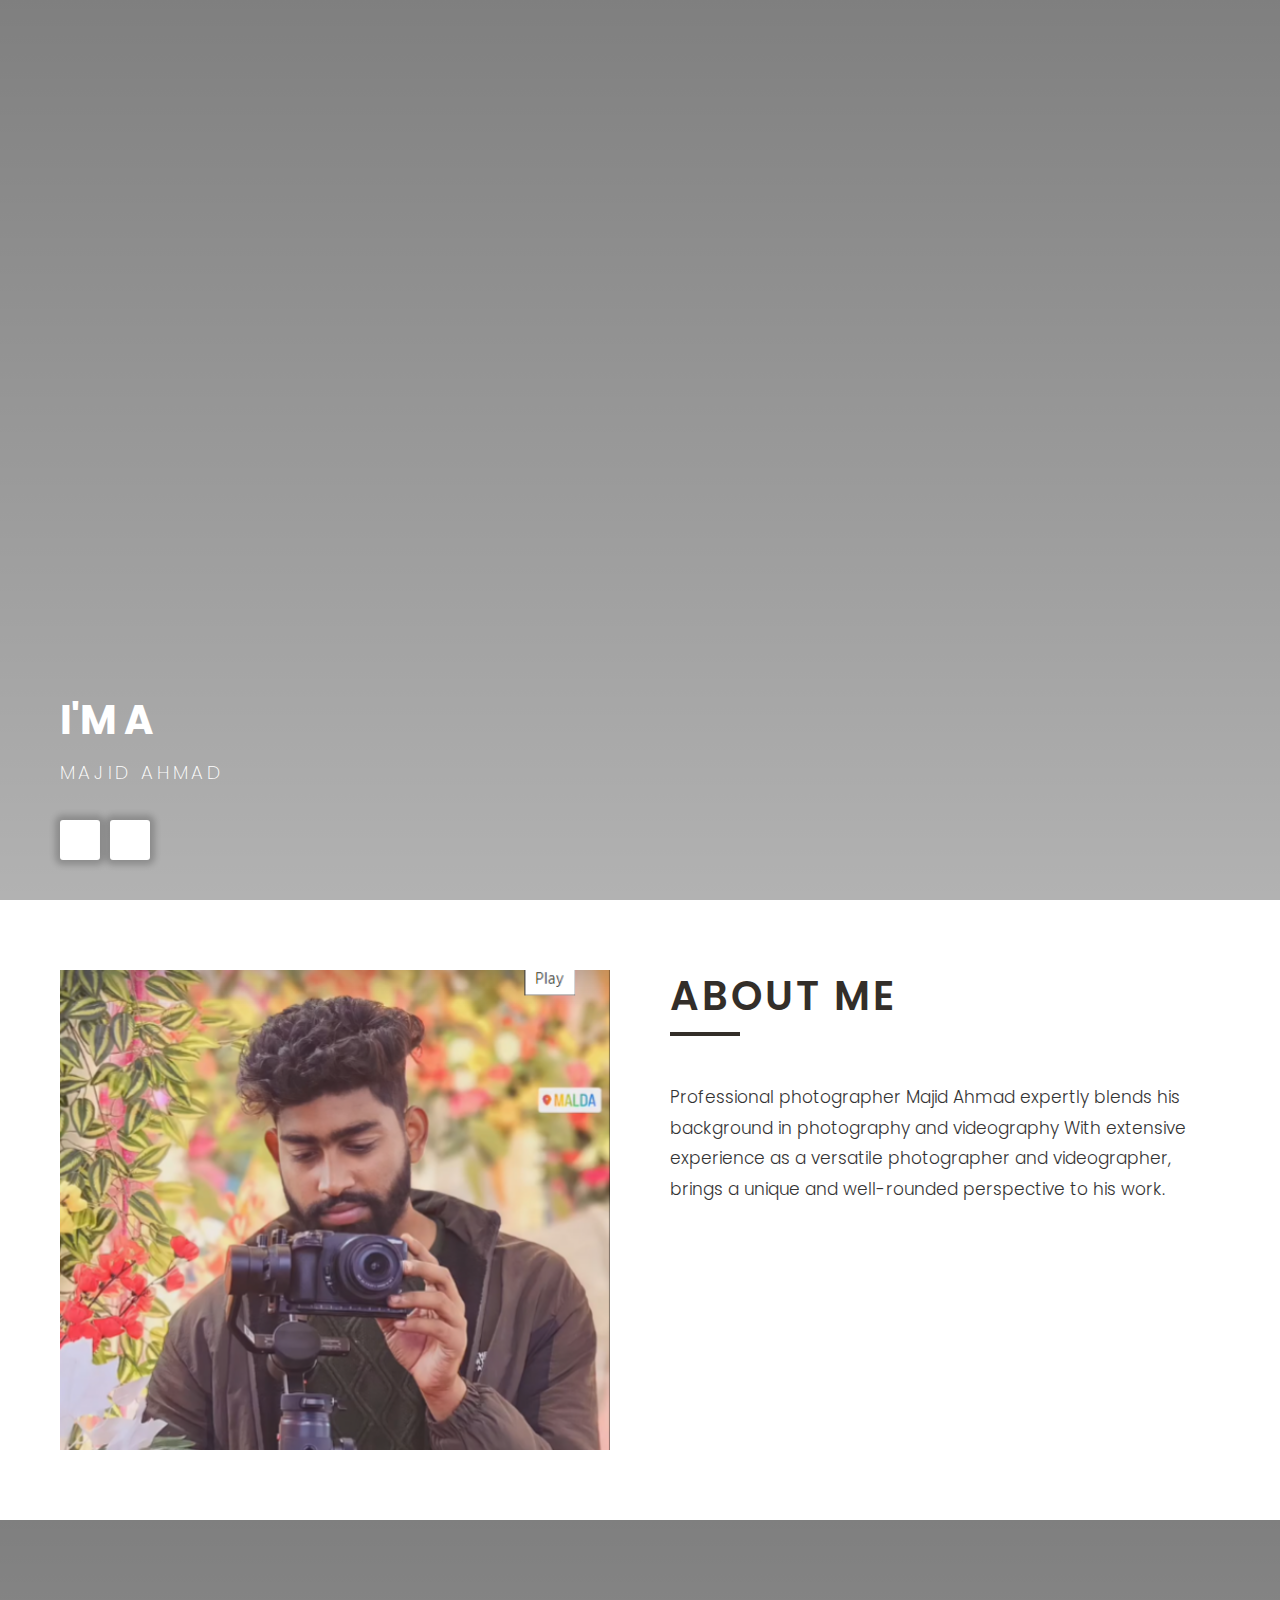
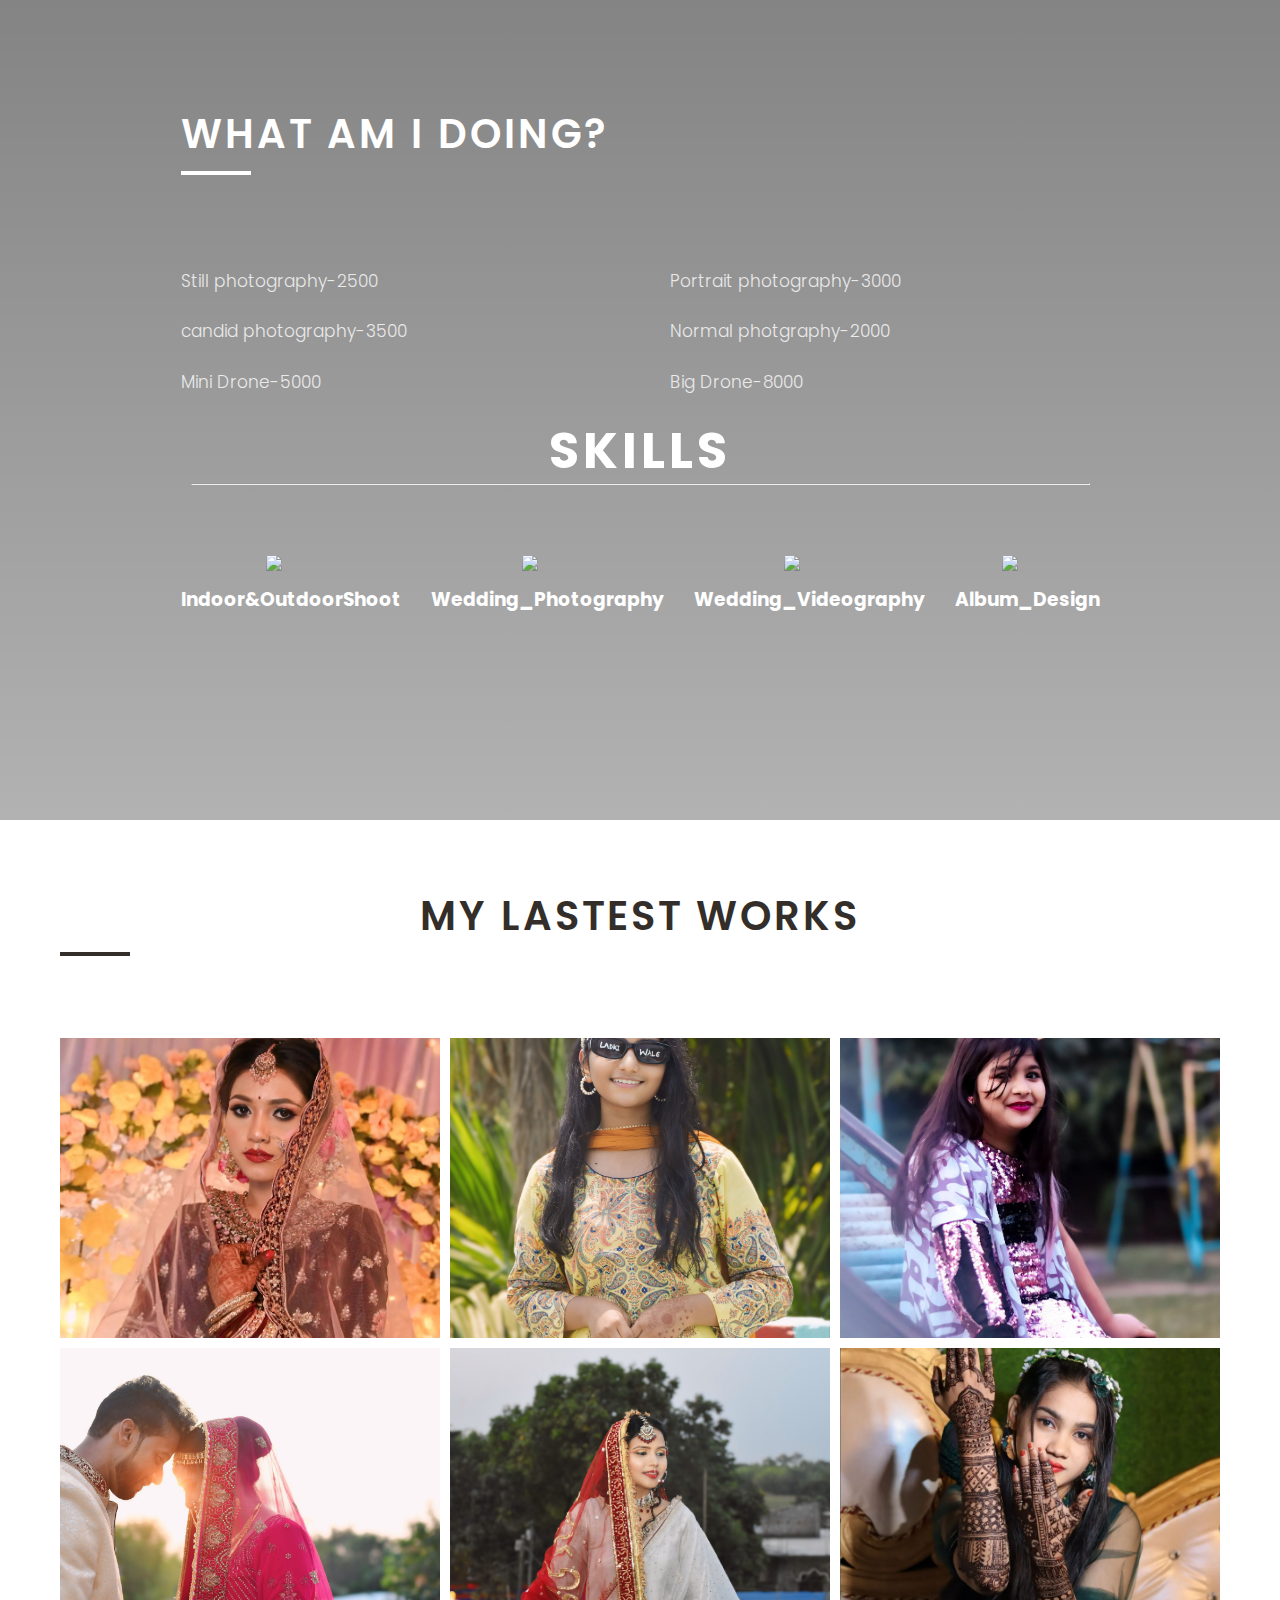
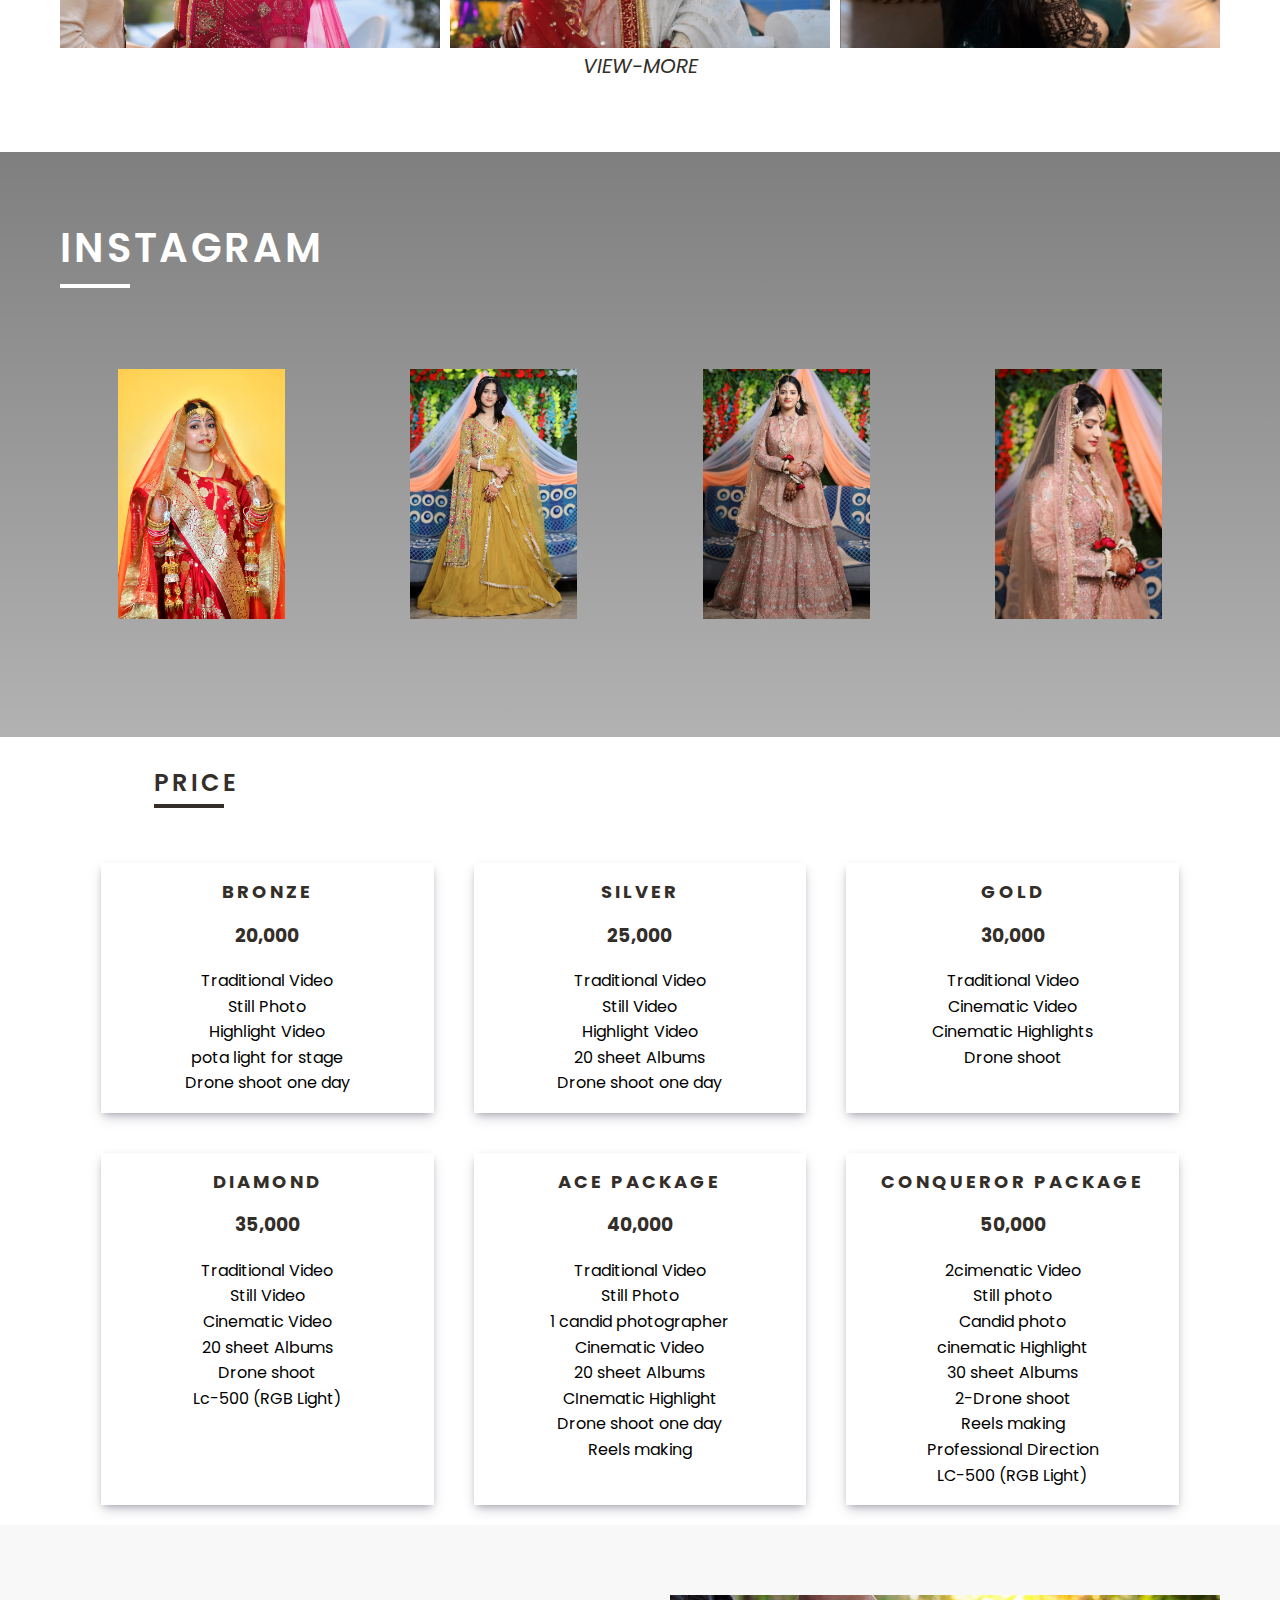
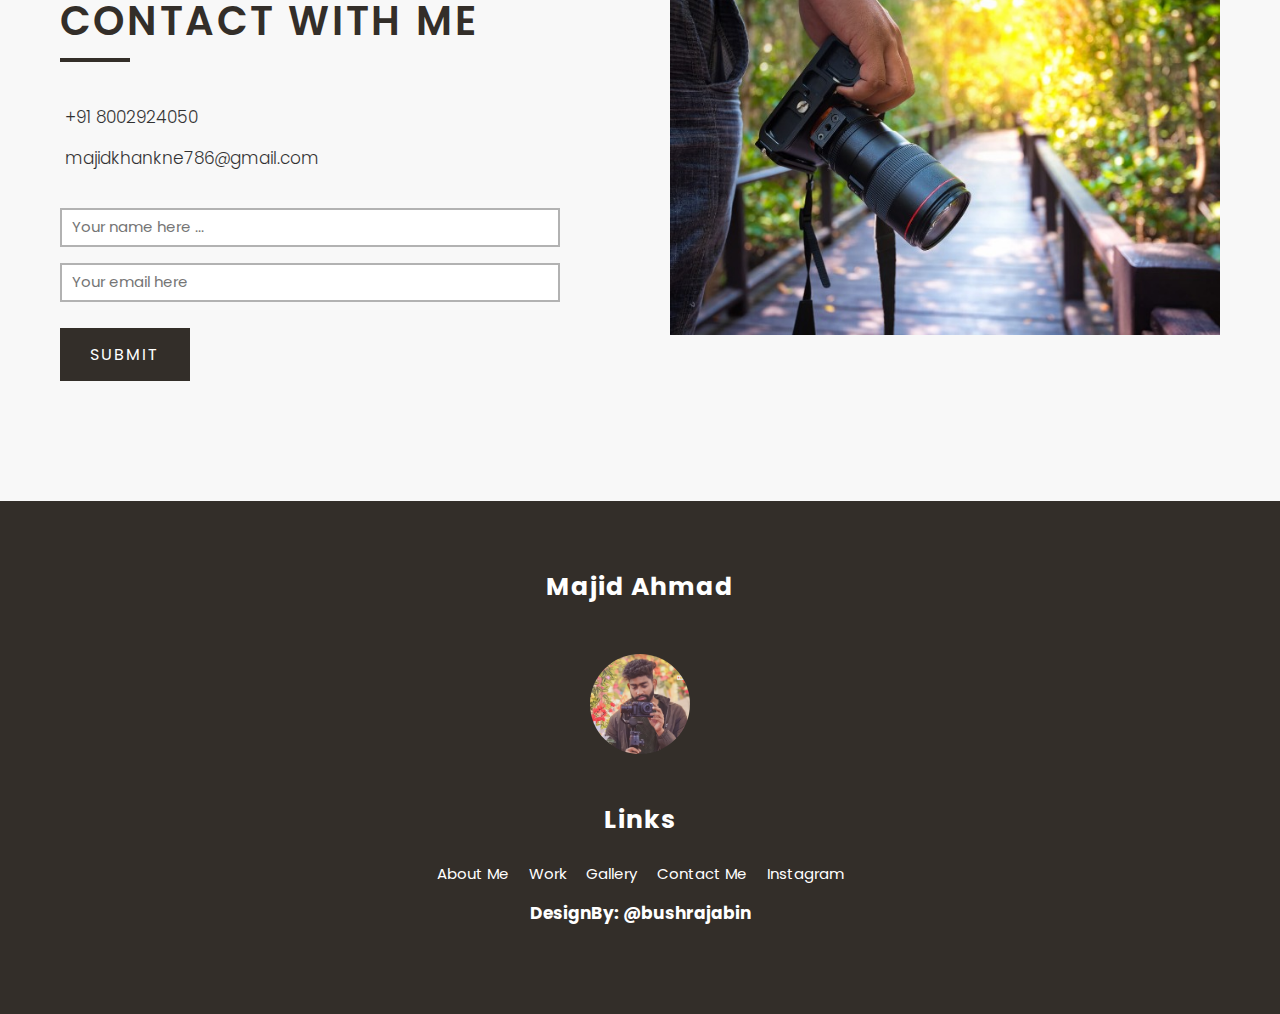
==== commit 55836ac3: "update everything" ====
--- a/index.html
+++ b/index.html
@@ -38,7 +38,7 @@
           <ul class="social-links">
             <li>
               <a
-                href="https://www.instagram.com/_photoworld_studio_/"
+                href="https://www.facebook.com/edit.king.908?mibextid=ZbWKwL"
                 target="_blank"
                 class="flex"
               >
@@ -117,7 +117,6 @@
               <li class="lead">
                 <i class="fas fa-dot-circle"></i> Big Drone-8000
               </li>
-      
             </ul>
 
             <div class="skills">
@@ -163,13 +162,17 @@
 
             <div class="portfolio-grid grid">
               <div><img src="images/pic1.png" /></div>
-              <div><img src="images/pic13.png" /></div>
+              <div><img src="images/p2.jpg" /></div>
               <div><img src="images/pic3.png" /></div>
-              <div><img src="images/pic6.png" /></div>
-              <div><img src="images/pic7.png" /></div>
+              <div><img src="images/p4.jpg" /></div>
+              <div><img src="images/p3.jpg" /></div>
               <div><img src="images/pic2.png" /></div>
             </div>
-          </div>
+
+            <a href="Gallery.html">VIEW-MORE</a>
+          </div>
+
+        
         </div>
       </section>
       <!-- end of portfolio section -->
@@ -185,10 +188,10 @@
               </a>
             </div>
             <div class="insta-grid grid">
-              <div><img src="images/pic8.png" /></div>
-              <div><img src="images/pic9.png" /></div>
-              <div><img src="images/pic10.png" /></div>
-              <div><img src="images/pic12.png" /></div>
+              <div><img src="images/p13.jpg" /></div>
+              <div><img src="images/p14.jpg" /></div>
+              <div><img src="images/p15.jpg" /></div>
+              <div><img src="images/p16.jpg" /></div>
             </div>
           </div>
         </div>
@@ -333,10 +336,12 @@
             <ul class="flex">
               <li><a href="#">About Me</a></li>
               <li><a href="#">Work</a></li>
-              <li><a href="#Gallery.html">Gallery</a></li>
+              <li><a href="Gallery.html">Gallery</a></li>
               <li><a href="#">Contact Me</a></li>
               <li>
-                <a href="https://www.instagram.com/_photoworld_studio_/" target="_blank"
+                <a
+                  href="https://www.instagram.com/_photoworld_studio_/"
+                  target="_blank"
                   >Instagram</a
                 >
               </li>
--- a/css/style.css
+++ b/css/style.css
@@ -235,6 +235,17 @@
 .portfolio-grid>div:hover {
     transform: scale(0.9);
 }
+.portfolio-content{
+    display: flex;
+    flex-direction: column;
+    text-align: center;
+}
+.portfolio-content>a{
+   font-size: 20px;
+   font-style: italic;
+   padding-top: 2px;
+   
+}
 
 /* contact */
 #contact {
@@ -308,7 +319,8 @@
 
 .insta-grid>div img {
     height: 100%;
-    object-fit: cover;
+    width: 100%;
+    object-fit: contain;
 }
 
 .insta-grid>div:hover {
@@ -405,7 +417,41 @@
 .price-4>h2,
 .price-5>h2 {
     letter-spacing: 3px;
-    /* color: var(--light-color); */
+}
+
+/* -------------css for gallery------------- */
+.gallery-main-container {
+    display: flex;
+    flex-direction: column;
+    text-align: center;
+}
+
+.magzine-images>img {
+    padding: 10px;
+    overflow: hidden;
+    transition: var(--transition);
+}
+
+.magzine-images>img:hover {
+    transform: scale(0.9);
+}
+
+.album-images>img {
+    padding: 10px;
+    transition: var(--transition);
+}
+
+.album-images>img:hover {
+    transform: scale(0.9);
+}
+
+.portrait-images>img {
+    padding: 10px;
+    transition: var(--transition);
+}
+
+.portrait-images>img:hover {
+    transform: scale(0.9);
 }
 
 /* Media Queries */
@@ -416,20 +462,26 @@
         column-gap: 3rem;
         row-gap: 0;
     }
-    #price{
-        display: flex;
-        flex-direction: column;
-    }
-    
-    .price_container{
-        display: flex ; flex-direction: row;
-        flex-wrap: wrap;
-        justify-content:center;
-    }
-    
-    .price-1,.price-2,.price-3,.price-4,.price-5{
+
+    #price {
+        display: flex;
+        flex-direction: column;
+    }
+
+    .price_container {
+        display: flex;
+        flex-direction: row;
+        flex-wrap: wrap;
+        justify-content: center;
+    }
+
+    .price-1,
+    .price-2,
+    .price-3,
+    .price-4,
+    .price-5 {
         margin: 20px;
-        width:100vw;
+        width: 100vw;
         display: flex;
         flex-direction: column;
         text-align: center;
@@ -437,7 +489,12 @@
         box-shadow: rgba(50, 50, 93, 0.25) 0px 6px 12px -2px, rgba(0, 0, 0, 0.3) 0px 3px 7px -3px;
         cursor: pointer;
     }
-    .price-1>h2,.price-2>h2,.price-3>h2,.price-4>h2,.price-5>h2{
+
+    .price-1>h2,
+    .price-2>h2,
+    .price-3>h2,
+    .price-4>h2,
+    .price-5>h2 {
         font-size: 18px;
     }
 }
@@ -451,12 +508,13 @@
         grid-template-columns: repeat(4, 1fr);
     }
 
-    .work-bottom{
-        display: flex;
-        flex-direction: row;
-        flex-wrap: wrap;
-        justify-content: center;
-    }
+    .work-bottom {
+        display: flex;
+        flex-direction: row;
+        flex-wrap: wrap;
+        justify-content: center;
+    }
+
     .portfolio-grid {
         grid-template-columns: repeat(2, 1fr);
     }
@@ -478,28 +536,57 @@
     .footer-content ul {
         flex-direction: row;
     }
-    #price{
-        display: flex;
-        flex-direction: column;
-    }
-    
-    .price_container{
-        display: flex ; flex-direction: row;
-        flex-wrap: wrap;
-    }
-    
-    .price-1,.price-2,.price-3,.price-4,.price-5{
+
+    #price {
+        display: flex;
+        flex-direction: column;
+    }
+
+    .price_container {
+        display: flex;
+        flex-direction: row;
+        flex-wrap: wrap;
+    }
+
+    .price-1,
+    .price-2,
+    .price-3,
+    .price-4,
+    .price-5 {
         margin: 20px;
-        width:40vw;
+        width: 40vw;
         display: flex;
         flex-direction: column;
         text-align: center;
         padding: 17px;
         box-shadow: rgba(50, 50, 93, 0.25) 0px 6px 12px -2px, rgba(0, 0, 0, 0.3) 0px 3px 7px -3px;
         cursor: pointer;
-    
-    }
-}
+    }
+
+    .magzine-images {
+        display: flex;
+        flex-direction: row;
+        flex-wrap: wrap;
+        justify-content: center;
+    }
+
+    .magzine-images>img {
+        width: 220px;
+    }
+
+    .portrait-images {
+        display: flex;
+        flex-direction: row;
+        flex-wrap: wrap;
+        justify-content: center;
+    }
+
+    .portrait-images>img {
+        width: 300px;
+        object-fit: contain;
+    }
+}
+
 
 @media(min-width: 768px) {
     .header-content h1 {
@@ -533,27 +620,43 @@
     .insta-grid {
         grid-template-columns: repeat(2, 1fr);
     }
-     #price{
-        display: flex;
-        flex-direction: column;
-    } 
-    
-    .price_container{
-        display: flex ; flex-direction: row;
-        flex-wrap: wrap;
-        justify-content:center;
-    }
-    
-    .price-1,.price-2,.price-3,.price-4,.price-5{
+
+    #price {
+        display: flex;
+        flex-direction: column;
+    }
+
+    .price_container {
+        display: flex;
+        flex-direction: row;
+        flex-wrap: wrap;
+        justify-content: center;
+    }
+
+    .price-1,
+    .price-2,
+    .price-3,
+    .price-4,
+    .price-5 {
         margin: 10px;
-        width:45vw;
+        width: 45vw;
         display: flex;
         flex-direction: column;
         text-align: center;
         padding: 17px;
         box-shadow: rgba(50, 50, 93, 0.25) 0px 6px 12px -2px, rgba(0, 0, 0, 0.3) 0px 3px 7px -3px;
         cursor: pointer;
-    
+    }
+
+    .magzine-images {
+        display: flex;
+        flex-direction: row;
+        flex-wrap: wrap;
+        justify-content: center;
+    }
+
+    .magzine-images>img {
+        width: 220px;
     }
 }
 
@@ -591,15 +694,45 @@
         padding: 17px;
         box-shadow: rgba(50, 50, 93, 0.25) 0px 6px 12px -2px, rgba(0, 0, 0, 0.3) 0px 3px 7px -3px;
         cursor: pointer;
-
-    }
-    
+    }
+
+    .magzine-images {
+        display: flex;
+        flex-direction: row;
+        flex-wrap: wrap;
+        justify-content: center;
+    }
+
+    .magzine-images>img {
+        width: 220px;
+    }
+
+    .portrait-image {
+        display: flex;
+        flex-direction: column;
+    }
+
+    .portrait-images {
+        display: flex;
+        flex-direction: row;
+        flex-wrap: wrap;
+        justify-content: center;
+
+    }
+
+    .portrait-images>img {
+        width: 300px;
+        object-fit: cover;
+        padding: 10px;
+    }
+
 }
 
 @media(min-width: 1200px) {
     .portfolio-grid {
         grid-template-columns: repeat(3, 1fr);
     }
+
     #price {
         display: flex;
         flex-direction: column;
@@ -625,6 +758,47 @@
         padding: 17px;
         box-shadow: rgba(50, 50, 93, 0.25) 0px 6px 12px -2px, rgba(0, 0, 0, 0.3) 0px 3px 7px -3px;
         cursor: pointer;
-
+    }
+
+    /* For gallery */
+    .gallery-main-container {
+        display: flex;
+        flex-direction: column;
+        text-align: center;
+    }
+
+    .magzine-images {
+        display: flex;
+        flex-direction: row;
+        flex-wrap: wrap;
+        justify-content: center;
+    }
+
+    .magzine-images>img {
+        width: 300px;
+        padding: 10px;
+    }
+
+    .album-images>img {
+        padding: 10px;
+    }
+
+    .portrait-image {
+        display: flex;
+        flex-direction: column;
+    }
+
+    .portrait-images {
+        display: flex;
+        flex-direction: row;
+        flex-wrap: wrap;
+        justify-content: center;
+
+    }
+
+    .portrait-images>img {
+        width: 300px;
+        object-fit: cover;
+        padding: 10px;
     }
 }